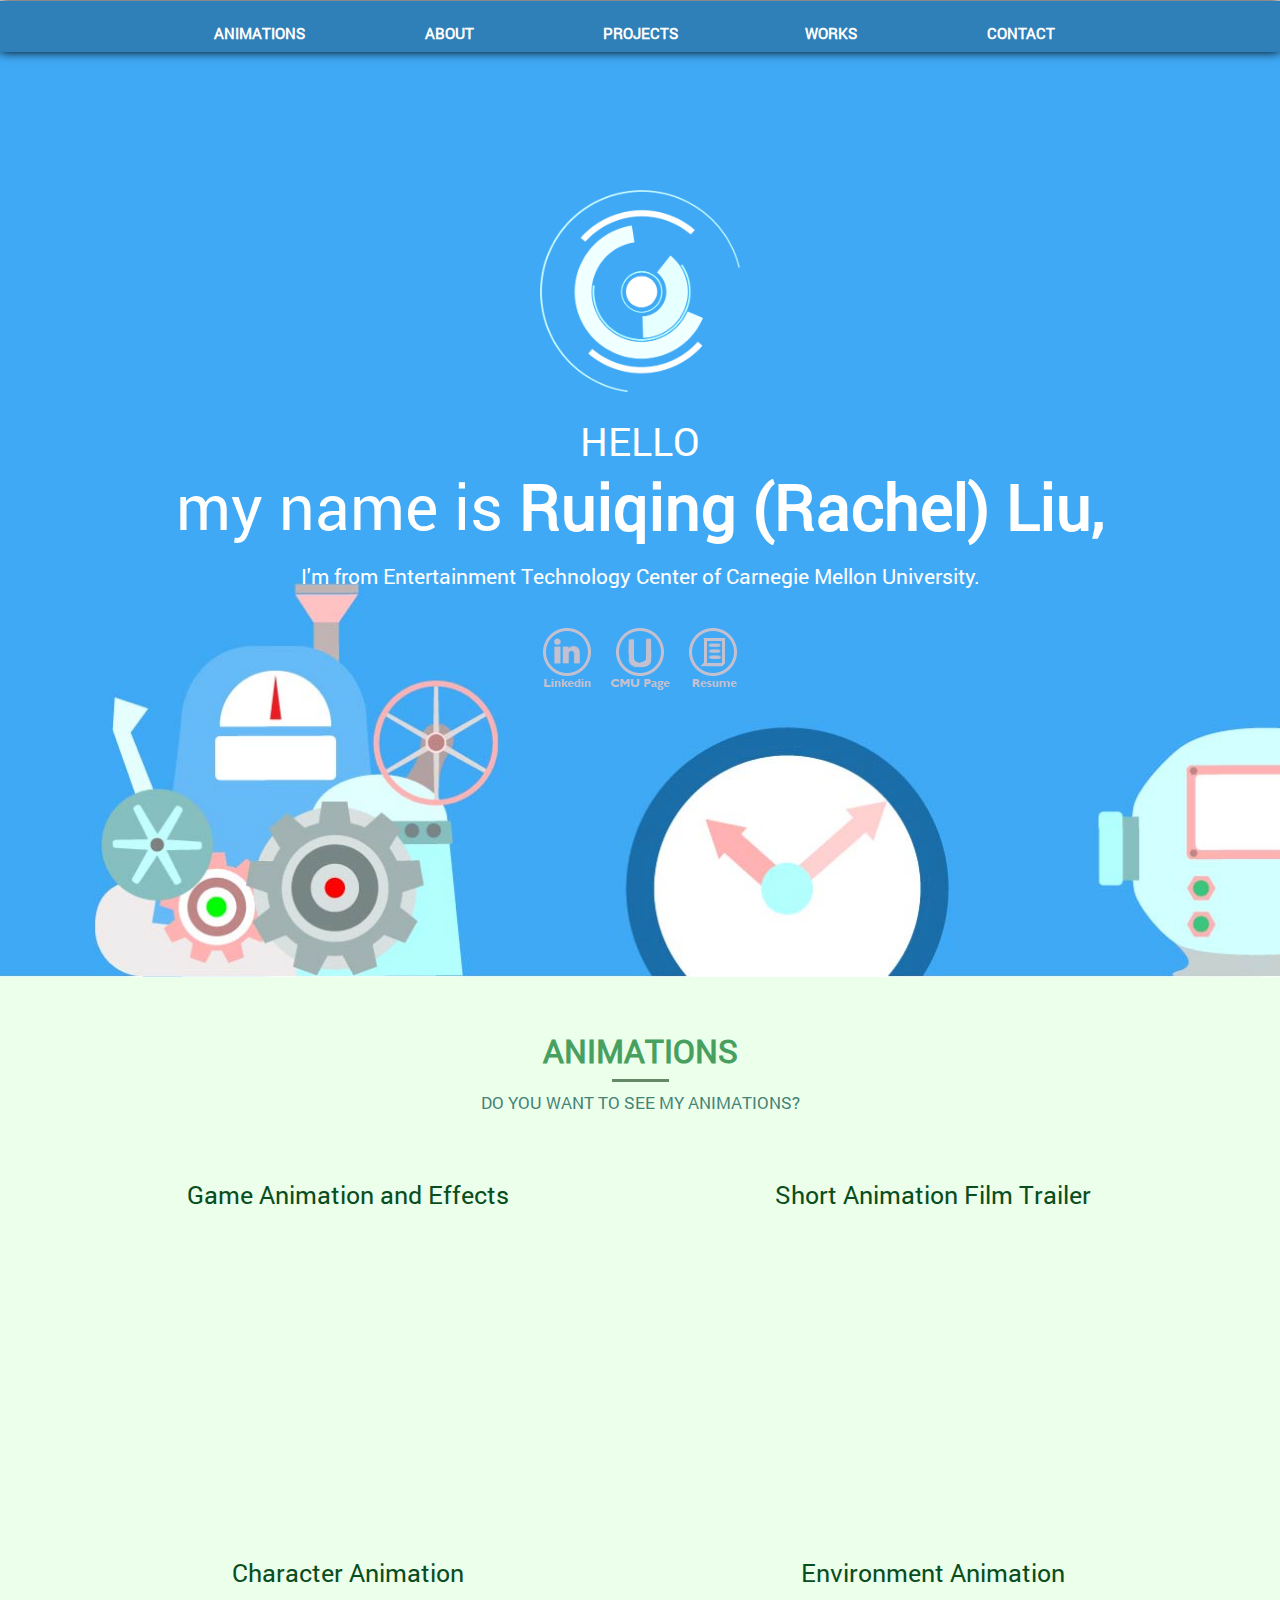
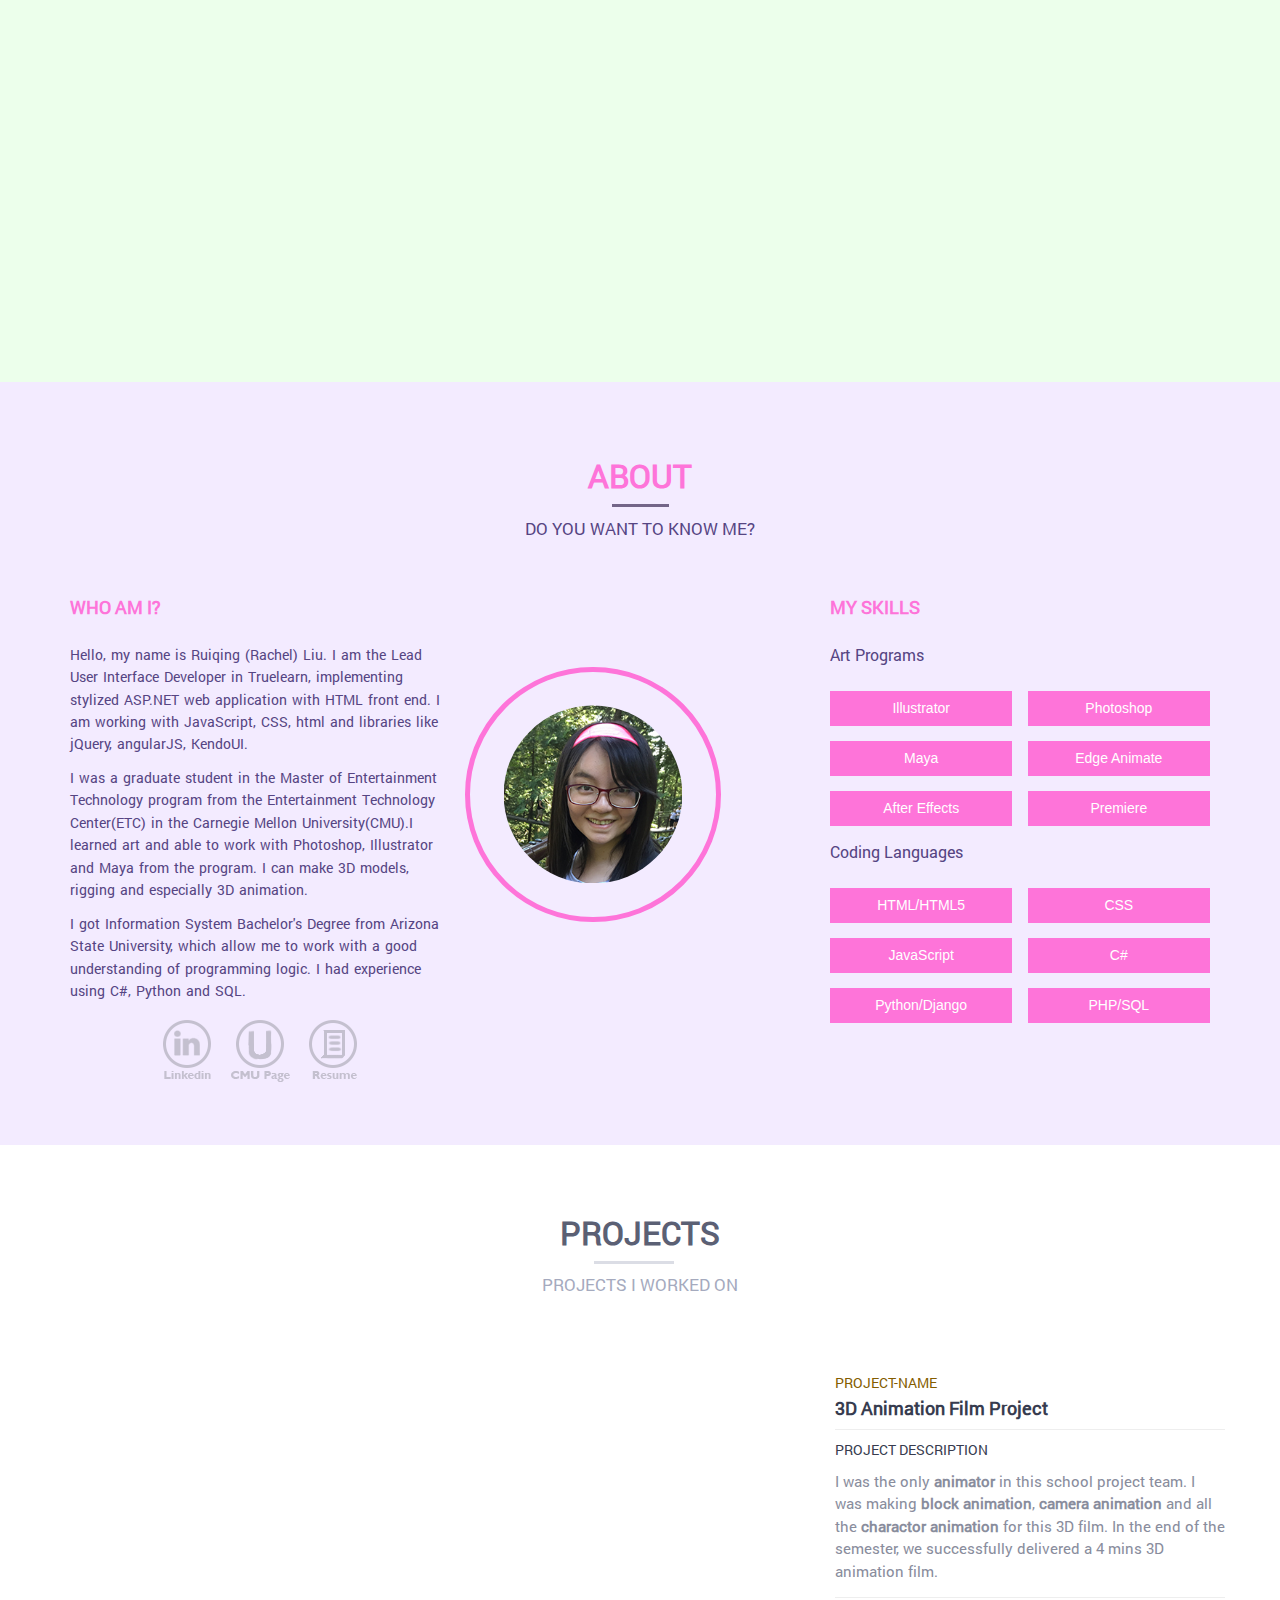
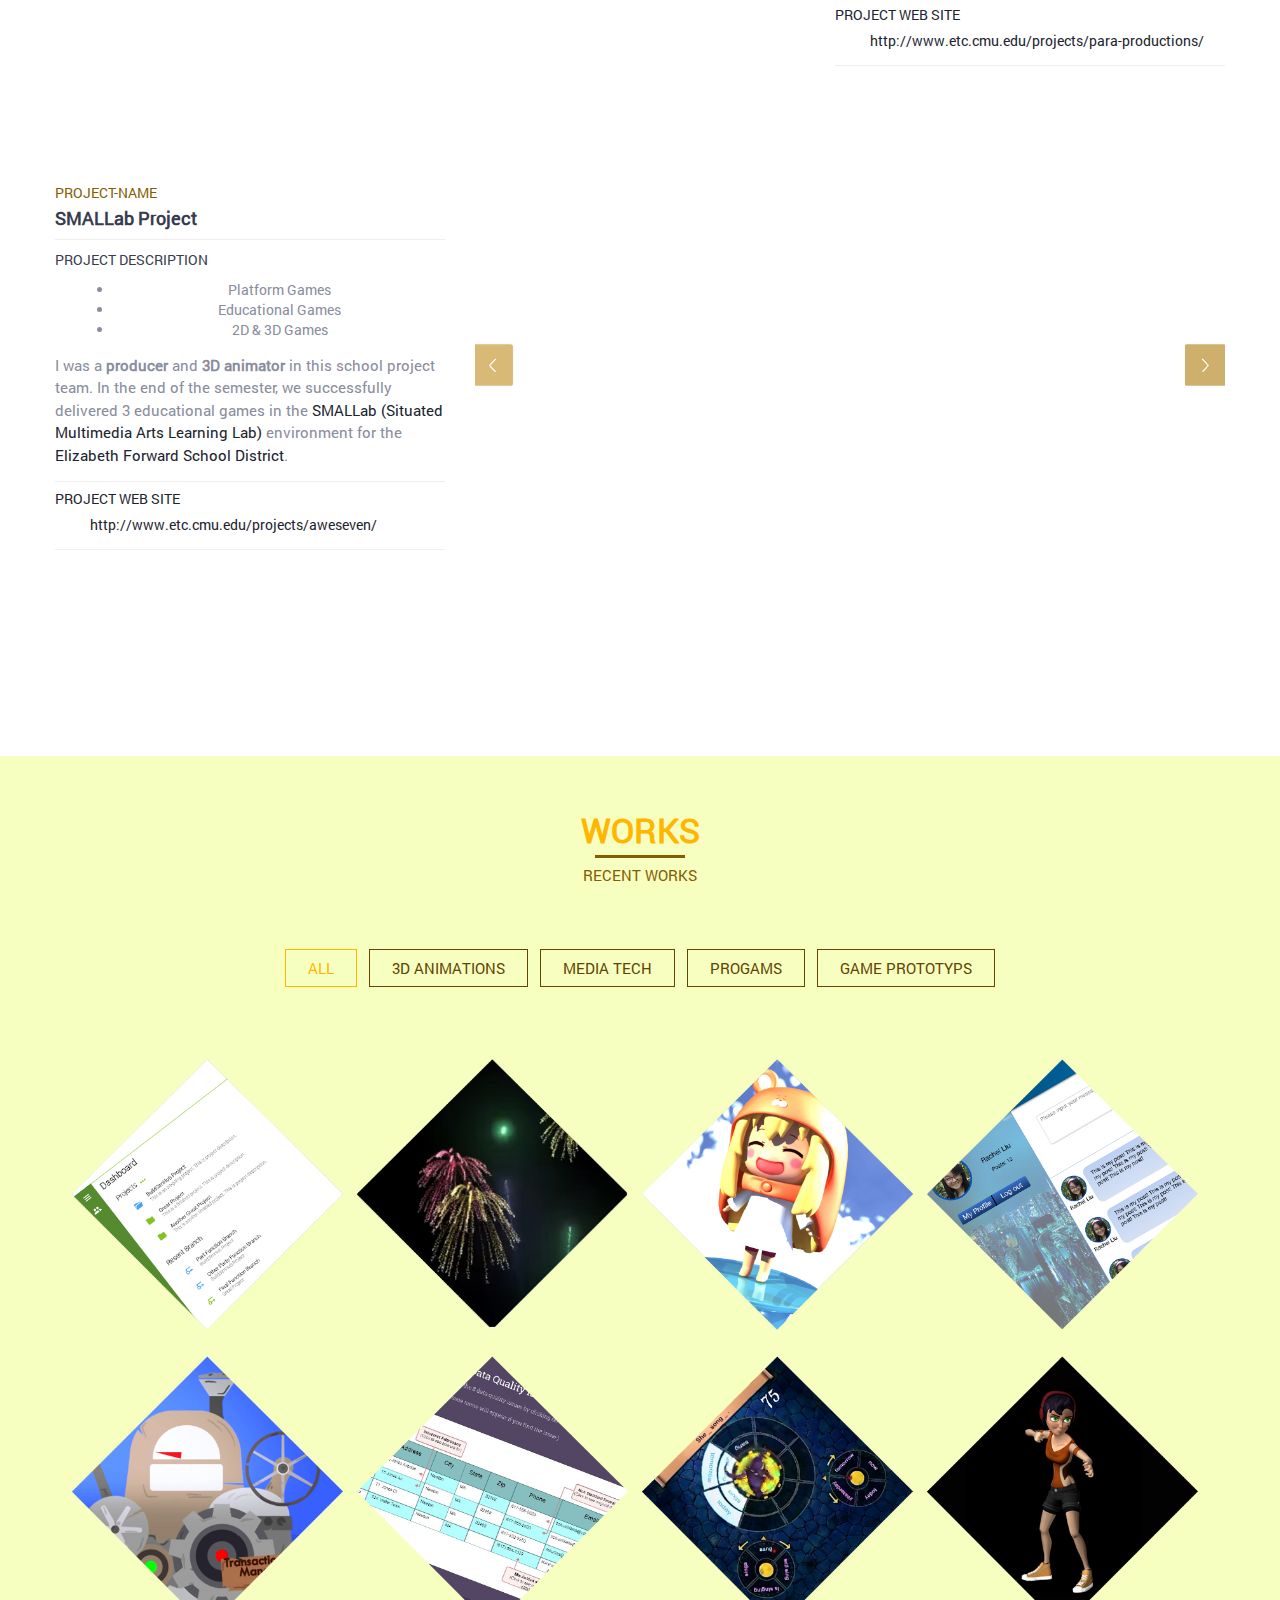
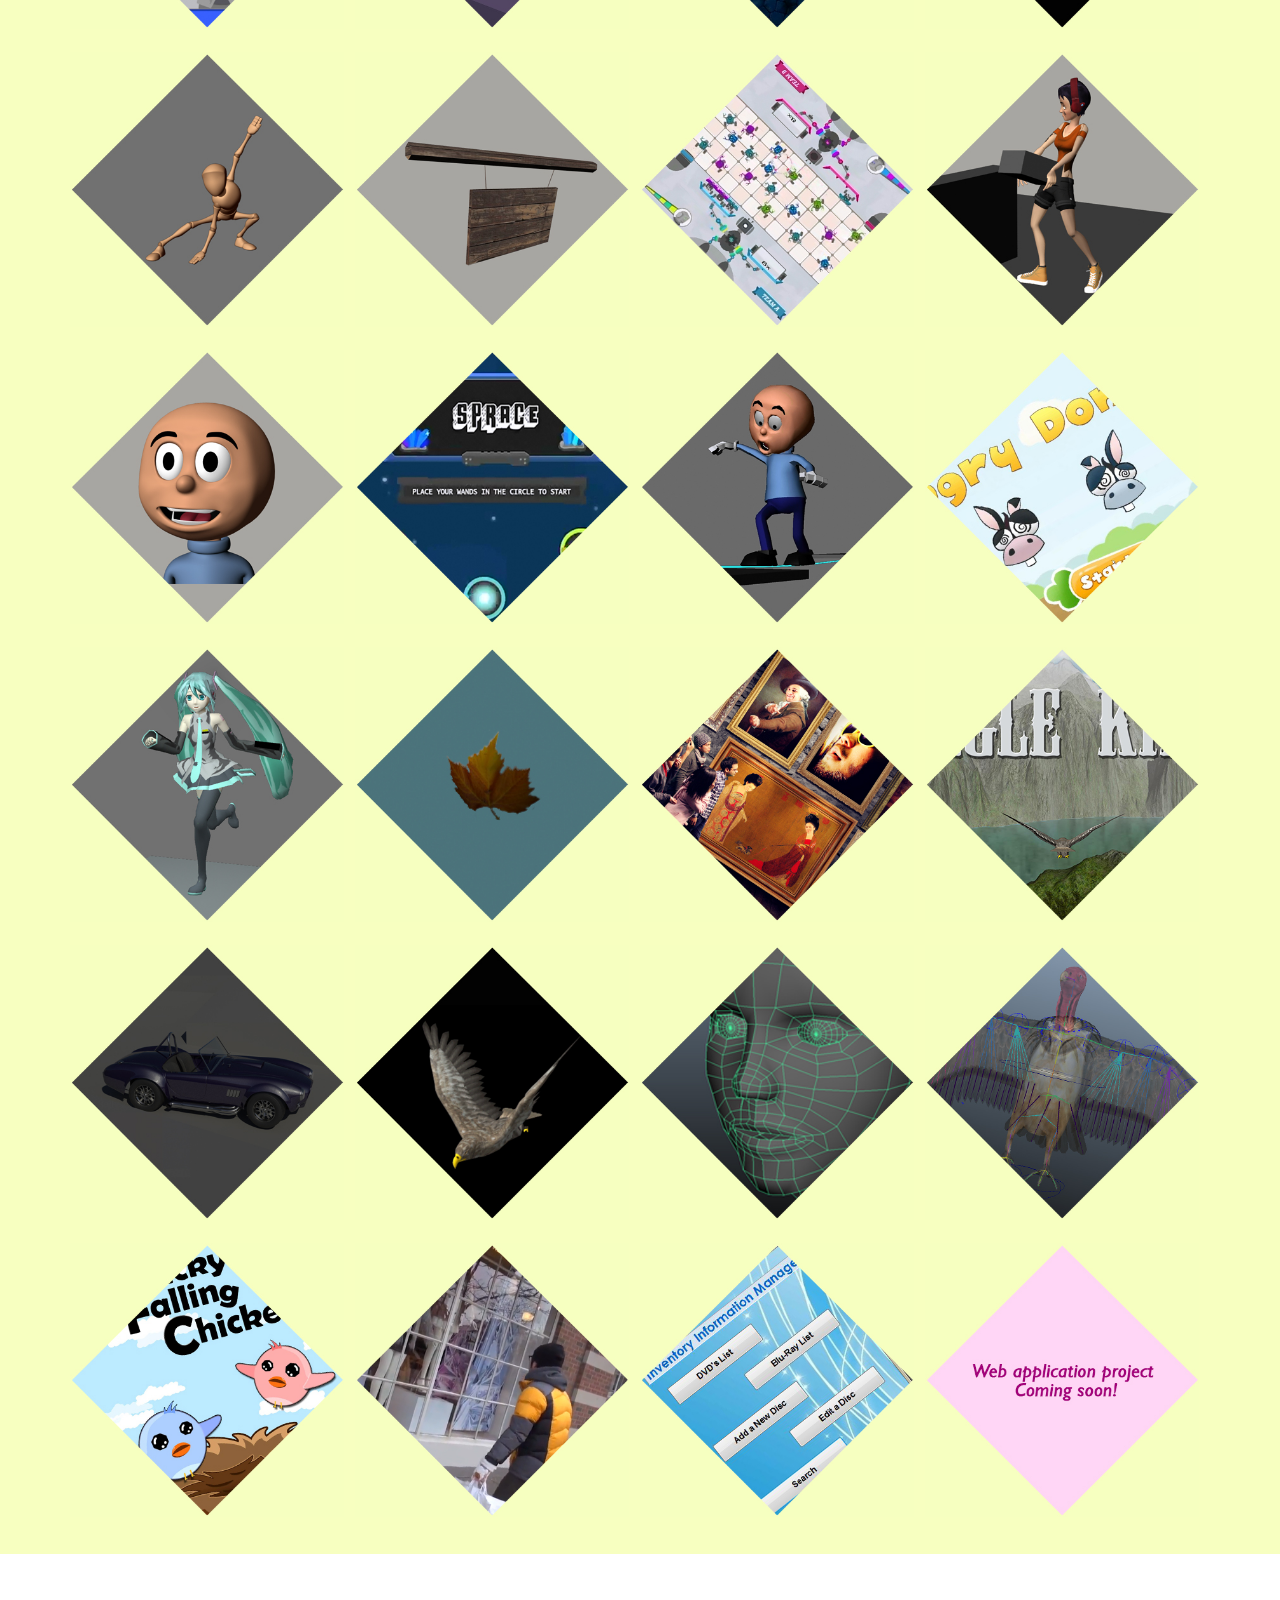
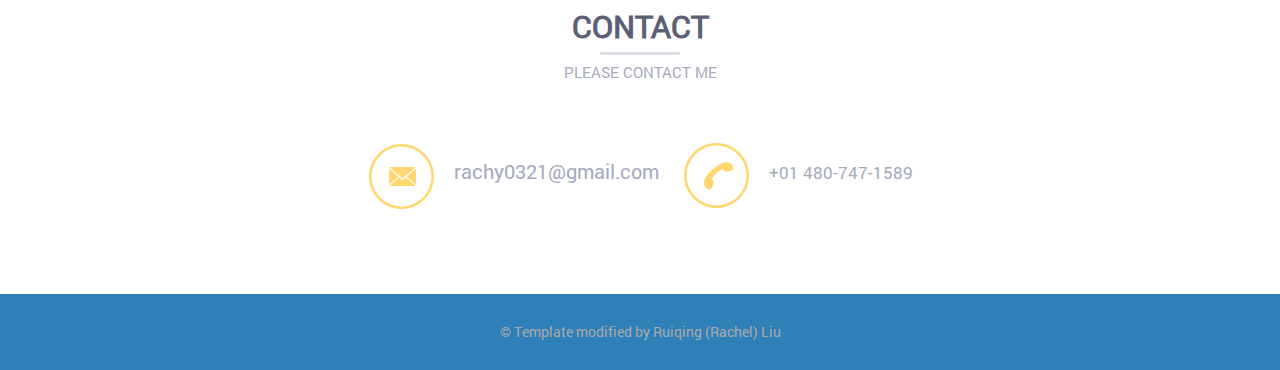
==== CMUportfolio.html @ c46efbd1 "AngulerJS App in process" ====
<!DOCTYPE html>
<!--
Author: W3layouts
Author URL: http://w3layouts.com
License: Creative Commons Attribution 3.0 Unported
License URL: http://creativecommons.org/licenses/by/3.0/
-->

<html>
<head>
<title>Rachel Liu Website</title>
<link rel="shortcut icon" href="images/tagicon.png" type="favicon/ico" />
<link href="./css/bootstrap.css" rel="stylesheet" type="text/css" />
<!-- Custom Theme files -->
<link href="./css/CMUportfolioStyle.css" rel="stylesheet" type="text/css" media="all" />
<!-- Custom Theme files -->
<!--<script src="./js/jquery.min.js"></script>-->
<script src="https://ajax.googleapis.com/ajax/libs/jquery/1.12.0/jquery.min.js"></script>
<meta name="viewport" content="width=device-width, initial-scale=1">
<script type="application/x-javascript"> 
addEventListener("load", function() { setTimeout(hideURLbar, 0); }, false); 
function hideURLbar(){ window.scrollTo(0,1); } 
</script>

<script type="text/javascript" src="./js/move-top.js"></script>
<script type="text/javascript" src="./js/easing.js"></script>
<script type="text/javascript">
			jQuery(document).ready(function($) {
				$(".scroll").click(function(event){		
					event.preventDefault();
					$('html,body').animate({scrollTop:$(this.hash).offset().top},1200);
				});
			});
		</script>
<!--The following script tag downloads a font from the Adobe Edge Web Fonts server for use within the web page. We recommend that you do not modify it.-->
<script>var __adobewebfontsappname__="dreamweaver"</script>
<script src="http://use.edgefonts.net/bubblegum-sans:n4:default.js" type="text/javascript"></script>

</head>
<body style="padding-top: 50px">
 <!-- header-section-starts -->
    <div class="header">
		<div class="header-banner">
			<div class="container">

		 <script src="js/bootstrap.js" type="text/javascript"></script>
		 <script>
		 $("span.menu").click(function(){
		 $(".top-menu ul").slideToggle("slow" , function(){
		 });
		 });
		 </script>
				<nav class="navbar navbar-default navbar-fixed-top">
				  <div class="container-fluid">
				    <!-- Brand and toggle get grouped for better mobile display -->
				    <div class="navbar-header">
				     
                    <button type="button" class="navbar-toggle collapsed" data-toggle="collapse" data-target="#navbar" aria-expanded="false" aria-controls="navbar">
                        <span class="sr-only">Toggle navigation</span>
                        <span class="icon-bar"></span>
                        <span class="icon-bar"></span>
                        <span class="icon-bar"></span>
                    </button>
				      <!-- <a class="navbar-brand" href="#">Brand</a>--></div>
                     
				    <!-- Collect the nav links, forms, and other content for toggling -->
				    <div class="collapse navbar-collapse" id="navbar">
                    <div class="top-menu">
	   <!--   <span class="menu"> </span>-->
		      <ul class="">
              	<li><a href="#ANIMATIONS" class="scroll">ANIMATIONS</a></li>
				<li><a href="#ABOUT" class="scroll">ABOUT</a></li>
				<li><a href="#WORK" class="scroll">PROJECTS</a></li>
				<li><a href="#BLOG" class="scroll">WORKS</a></li>
				<li><a href="#CONTACT" class="scroll">CONTACT</a></li>
							<div class="clearfix"></div>
					  </ul>
				    </div>
				      
			        </div>
				    <!-- /.navbar-collapse -->
			      </div>
				  <!-- /.container-fluid -->
			  </nav>
              
              
              
              
<div class="header-banner-info text-center">
		  <a href="#"><img src="images/icon.png" alt="" width="200" /></a>
		  <h3>HELLO</h3>
				  <h1>my name is <span>Ruiqing (Rachel) Liu,</span></h1>
					<p>I'm from Entertainment Technology Center of Carnegie Mellon University. </p>
					<!--<span class="line"></span>-->					 
					<ul class="social-icons">
						<li><a href="https://www.linkedin.com/pub/ruiqing-liu/42/5b1/601" target="_blank"><i class="twitter"></i></a></li>
						<li><a href="http://www.etc.cmu.edu/blog/author/ruiqingl/" target="_blank"><i class="dribble"></i></a></li>
						<li><a href="attachment/Resume.pdf" target="_blank"><i class="behance"></i></a></li>
					</ul>
					
				</div>
			</div>
		</div>
	</div>
    <!-- header-section-ends -->
    <!-- content-section-starts -->
    <div class="content-section">
    	<!-- animations-section-starts -->
    	<div class="animations-section" id="ANIMATIONS">
			<div class="container animationsContainer">
            	<div class="animations-section-head text-center">
					<h3>Animations</h3>
					<label></label>
					<p>Do you want to see my animations?</p>
				</div>
                <div class="row">
                	<div class="col-md-6 text-center">
                    	<h4 class="demoReelTitle">Game Animation and Effects</h4>
                   	  <iframe width="560px" height="315px" src="https://www.youtube.com/embed/V3smWBzv25M" frameborder="0" allowfullscreen></iframe>                    
                      </div>
                      <div class="col-md-6 text-center">
                      <h4 class="demoReelTitle">Short Animation Film Trailer</h4>
                   	  <iframe width="560" height="315" src="https://www.youtube.com/embed/3KuIKBZJrHY" frameborder="0" allowfullscreen></iframe>    
                      </div>
                </div>
                <div class="row">
                	<div class="col-md-6 text-center">
                    <h4 class="demoReelTitle">Character Animation</h4>
                   	  <iframe width="560px" height="315px" src="https://www.youtube.com/embed/Wp7I2rYqJFs" frameborder="0" allowfullscreen></iframe>                    
                    </div>
                    <div class="col-md-6 text-center">
                    <h4 class="demoReelTitle">Environment Animation</h4>
                   	  <iframe width="560px" height="315px" src="https://www.youtube.com/embed/BShanWfD6mQ" frameborder="0" allowfullscreen></iframe>                    
                    </div>
                </div>
            </div>
        </div>
        <!-- animations-section-ends -->
	    <!-- about-section-starts -->
		<div class="about-section" id="ABOUT">
			<div class="container aboutContainer">
				<div class="about-section-head text-center">
					<h3>ABOUT</h3>
					<label></label>
					<p>Do you want to know me?</p>
				</div>
				<div class="about-section-grids">
					<div class="col-md-4 about-section-grid-1">
						<h4>Who am I?</h4>
						<p>Hello, my name is Ruiqing (Rachel) Liu. I am the Lead User Interface Developer in Truelearn, implementing stylized ASP.NET web application with HTML front end. I am working with JavaScript, CSS, html and libraries like jQuery, angularJS, KendoUI.</p>
						<p>I was a graduate student in the Master of Entertainment Technology program from the Entertainment Technology Center(ETC) in the Carnegie Mellon University(CMU).I learned art and able to work with Photoshop, Illustrator and Maya from the program. I can make 3D models, rigging and especially 3D animation.</p>
						<p>I got Information System Bachelor's Degree from Arizona State University, which allow me to work with a good understanding of programming logic. I had experience using C#, Python and SQL. </p>
			
						<ul class="social-icons">
					      <li><a href="https://www.linkedin.com/pub/ruiqing-liu/42/5b1/601" target="_blank"><i class="twitter"></i></a></li>
						    <li><a href="http://www.etc.cmu.edu/blog/author/ruiqingl/" target="_blank"><i class="dribble"></i></a></li>
						    <li><a href="attachment/Resume.pdf" target="_blank"><i class="behance"></i></a></li>
					    </ul>
					</div>
					<div class="col-md-4 about-section-grid-2 text-center">
						<img src="./images/man.jpg" class="img-responsive" alt="" /> 
					</div>
					<div class="col-md-4 about-section-grid-3">
						<h4>MY SKILLS</h4>
						<p>Art Programs</p>

						<div class="progress-grid">
				  	       <div class="meter red">
							   
                               <table width="100%" height="100%" border="0">
                                 <tbody>
                                    <tr>
                                      <td class="skill">Illustrator</td>
                                      <td>&nbsp;</td>
                                      <td class="skill">Photoshop</td>
                                    </tr>
                                      </tbody>
                                </table>
							  	
							</div>
							<div class="meter animate">
							   
                               <table width="100%" height="100%" border="0">
                                 <tbody>
                                    <tr>
                                      <td class="skill">Maya</td>
                                      <td>&nbsp;</td>
                                      <td class="skill">Edge Animate</td>
                                    </tr>
                                      </tbody>
                                </table>
							</div>
							<div class="meter">
								
                                <table width="100%" height="100%" border="0">
                                 <tbody>
                                    <tr>
                                      <td class="skill">After Effects</td>
                                      <td>&nbsp;</td>
                                      <td class="skill">Premiere</td>
                                    </tr>
                                      </tbody>
                                </table>
							</div>
						</div>
						<p>Coding Languages</p>
						<div class="progress-grid">
				  	       <div class="meter red">
                           <table width="100%" height="100%" border="0">
                                 <tbody>
                                    <tr>
                                      <td class="skill">HTML/HTML5</td>
                                      <td>&nbsp;</td>
                                      <td class="skill">CSS</td>
                                    </tr>
                                      </tbody>
                                </table>
							   
							</div>
							<div class="meter animate">
                            <table width="100%" height="100%" border="0">
                                 <tbody>
                                    <tr>
                                      <td class="skill">JavaScript</td>
                                      <td>&nbsp;</td>
                                      <td class="skill">C#</td>
                                    </tr>
                                      </tbody>
                                </table>
							 
							</div>
							<div class="meter">
                            <table width="100%" height="100%" border="0">
                                 <tbody>
                                    <tr>
                                      <td class="skill">Python/Django</td>
                                      <td>&nbsp;</td>
                                      <td class="skill">PHP/SQL</td>
                                    </tr>
                                      </tbody>
                                </table>
								
							</div>
						</div>
					  </div>
					<div class="clearfix"></div>
				</div>
			</div>
		</div>
		<!-- about-section-ends -->
		<!-- portfolio-section-starts -->
		<div class="portfolio-section" id="WORK">
			<div class="portfolio-section-top-row">
				<div class="container">
					<div class="portfolio-section-head text-center">
						<h3>PROJECTS</h3>
						<label></label>
						<p>projects I worked on</p>
					</div>
                    <div class="row">
                    
                        <div class="col-md-8 portfolio-section-top-row-right-grid text-center">
						<iframe width="560" height="315" style="margin-top:30px;" src="https://www.youtube.com/embed/3KuIKBZJrHY" frameborder="0" allowfullscreen></iframe>
						</div>
	                 	<div class="col-md-4 portfolio-section-top-row-left-grid">
                            <div class="project-name">
                            <br>
                                <span>project-name</span>
                                <h3>3D Animation Film Project</h3>
                            </div>
                            <div class="project-description">
                                 <span>project description</span>
                                 
                                 <p>I was the only <strong>animator</strong> in this school project team. I was making <strong>block animation</strong>, <strong>camera animation</strong> and all the <strong>charactor animation</strong> for this 3D film. In the end of the semester, we successfully delivered a 4 mins 3D animation film.</p>
                            </div>
                            <div class="address">
                              <p><span>project web site</span> <a href="http://www.etc.cmu.edu/projects/para-productions/" target="_blank">http://www.etc.cmu.edu/projects/para-productions/</a></p>
                              
                            </div>
                            
                        </div>
					</div>
<br /><br /><br /><br />
                    <div class="row">
                    	<div class="col-md-4 portfolio-section-top-row-left-grid">
                            <div class="project-name">
                                <span>project-name</span>
                                <h3>SMALLab Project</h3>
                            </div>
                            <div class="project-description">
                                 <span>project description</span>
                                 <ul>
                                    <li>Platform Games</li>
                                    <li>Educational Games</li>
                                    <li>2D & 3D Games</li>
                                 </ul>
                                 <p>I was a <strong>producer</strong> and <strong>3D animator</strong> in this school project team. In the end of the semester, we successfully delivered 3 educational games in the <a href="http://smallablearning.com/">SMALLab (Situated Multimedia Arts Learning Lab)</a> environment for the <a href="http://www.efsd.net/pages/Elizabeth_Forward">Elizabeth Forward School District</a>.</p>
                            </div>
                            <div class="address">
                                <span>project web site</span>
                                <a href="http://www.etc.cmu.edu/projects/aweseven/" target="_blank">http://www.etc.cmu.edu/projects/aweseven/</a>
                            </div>
                            
                        </div>
                        <div class="col-md-8 portfolio-section-top-row-right-grid">
            <div class="wmuSlider example1 section" id="section-1">
                   <article style="position: absolute; width: 100%; opacity: 0;"> 
                   <iframe style="width: 100%;" width="730" height="456" src="https://www.youtube.com/embed/C7SXuSqWtKA" frameborder="0" allowfullscreen></iframe>
                        <!--<img src="./images/img1.jpg" class="img-responsive" alt="">-->
                    </article>
                    <article style="position: absolute; width: 100%; opacity: 0;">
					<p>&nbsp;</p>
					<p><img style="width: 100%;" src="./images/Final_Presentation_animation.gif" class="img-responsive"></p>
                    </article>
                    <article style="position: absolute; width: 100%; opacity: 0;"> 
                    <iframe style="width: 100%;" width="730" height="456" src="https://www.youtube.com/embed/UGCkqT598c8" frameborder="0" allowfullscreen></iframe>
                        <!--<img src="./images/img3.jpg" class="img-responsive" alt="">-->
                    </article>
                    <ul class="wmuSliderPagination">
                        <li><a href="#" class="">0</a></li>
                        <li><a href="#" class="">1</a></li>
                        <li><a href="#" class="">2</a></li>
                    </ul>
    
              </div>
                  
                  <!-- script -->
                  <script src="./js/jquery.wmuSlider.js"></script> 
                    <script>
                        $('.example1').wmuSlider();         
                    </script>
                    <!-- script -->	
    
                     </div>
                    </div>
                <div class="clearfix"></div>
			  </div>
			</div>

	</div>
        <!-- portfolio-section-ends -->
        <!-- blog-section-starts -->
        <div class="blog-section" id="BLOG">
                <div class="blog-section-head text-center">
                    <h3>Works</h3>
                    <label></label>
                    <p>Recent works</p>
                </div>
            <div class="portfolio-section-bottom-row" id="portfolio">
                <div class="container">
             <ul id="filters" class="clearfix">
                            <li><span class="filter active" data-filter="app card icon web logo1">All</span></li>
                            <li><span class="filter" data-filter="app">3D Animations</span></li>
                            <li><span class="filter" data-filter="card">Media Tech</span></li>
                            <li><span class="filter" data-filter="icon">Progams</span></li>
                            <li><span class="filter" data-filter="logo1">Game Prototyps</span></li>
                            </ul>
                        <div id="portfoliolist">
						<div class="portfolio card mix_all  wow bounceIn" data-wow-delay="0.4s" data-cat="card" style="display: inline-block; opacity: 1;">
                            <div class="portfolio-wrapper">		
                                <a href="#small-dialog26" class="b-link-stripe b-animate-go  thickbox play-icon popup-with-zoom-anim">
                                 <img src="./images/pic-27.jpg" class="img-responsive" alt="" />
								 <div class="b-wrapper">
								 <h2 class="b-animate b-from-left b-delay03 textboader">Web UI/UX Design <img src="./images/icon-eye.png" alt=""/></h2>
                                </div></a>
                            </div>
                        </div>	
						<div class="portfolio card mix_all  wow bounceIn" data-wow-delay="0.4s" data-cat="card" style="display: inline-block; opacity: 1;">
                            <div class="portfolio-wrapper">		
                                <a href="#small-dialog27" class="b-link-stripe b-animate-go  thickbox play-icon popup-with-zoom-anim">
                                 <img src="./images/pic-28.jpg" class="img-responsive" alt="" />
								 <div class="b-wrapper">
								 <h2 class="b-animate b-from-left b-delay03 textboader">Character Animation and Effects <img src="./images/icon-eye.png" alt=""/></h2>
                                </div></a>
                            </div>
                        </div>	
						
						<div class="portfolio card mix_all  wow bounceIn" data-wow-delay="0.4s" data-cat="card" style="display: inline-block; opacity: 1;">
                            <div class="portfolio-wrapper">		
                                <a href="#small-dialog25" class="b-link-stripe b-animate-go  thickbox play-icon popup-with-zoom-anim">
                                 <img src="./images/pic-26.jpg" class="img-responsive" alt="" />
								 <div class="b-wrapper">
								 <h2 class="b-animate b-from-left b-delay03 textboader">3D Modeling, Material, Rendering <img src="./images/icon-eye.png" alt=""/></h2>
                                </div></a>
                            </div>
                        </div>	
                        <div class="portfolio card mix_all  wow bounceIn" data-wow-delay="0.4s" data-cat="card" style="display: inline-block; opacity: 1;">
                            <div class="portfolio-wrapper">		
                                <a href="#small-dialog24" class="b-link-stripe b-animate-go  thickbox play-icon popup-with-zoom-anim">
                                 <img src="./images/pic-25.jpg" class="img-responsive" alt="" /><div class="b-wrapper"><h2 class="b-animate b-from-left b-delay03 textboader">Web Design for Grumblr<img src="./images/icon-eye.png" alt=""/></h2>
                                </div></a>
                            </div>
                        </div>
                        <div class="portfolio card mix_all  wow bounceIn" data-wow-delay="0.4s" data-cat="card" style="display: inline-block; opacity: 1;">
                            <div class="portfolio-wrapper">		
                                <a href="#small-dialog17" class="b-link-stripe b-animate-go  thickbox play-icon popup-with-zoom-anim">
                                 <img src="./images/pic-18.jpg" class="img-responsive" alt="" /><div class="b-wrapper"><h2 class="b-animate b-from-left b-delay03 textboader">2D Animation Project<img src="./images/icon-eye.png" alt=""/></h2>
                                </div></a>
                            </div>
                        </div>	
                        <div class="portfolio icon mix_all  wow bounceIn" data-wow-delay="0.4s" data-cat="icon" style="display: inline-block; opacity: 1;">
                            <div class="portfolio-wrapper">		
                                <a href="#small-dialog23" class="b-link-stripe b-animate-go  thickbox play-icon popup-with-zoom-anim">
                                 <img src="./images/pic-24.jpg" class="img-responsive" alt="" /><div class="b-wrapper"><h2 class="b-animate b-from-left    b-delay03 textboader">Web Interaction Application<img src="./images/icon-eye.png" alt=""/></h2>
                                </div></a>
                            </div>
                        </div>
                        <div class="portfolio logo1 mix_all  wow bounceIn" data-wow-delay="0.4s" data-cat="logo1" style="display: inline-block; opacity: 1;">
                            <div class="portfolio-wrapper">		
                                <a href="#small-dialog20" class="b-link-stripe b-animate-go  thickbox play-icon popup-with-zoom-anim">
                                 <img src="./images/pic-21.jpg" class="img-responsive" alt="" /><div class="b-wrapper"><h2 class="b-animate b-from-left    b-delay03 textboader">Seven Shells Game Demo <img src="./images/icon-eye.png" alt=""/></h2>
                                </div></a>
                            </div>
                        </div>
                        <!--<div class="portfolio card mix_all  wow bounceIn" data-wow-delay="0.4s" data-cat="logo1" style="display: inline-block; opacity: 1;">
                            <div class="portfolio-wrapper">		
                                <a href="#small-dialog20" class="b-link-stripe b-animate-go  thickbox play-icon popup-with-zoom-anim">
                                 <img src="./images/pic-21.jpg" class="img-responsive" alt="" /><div class="b-wrapper"><h2 class="b-animate b-from-left    b-delay03 ">Seven Shells Game Demo <img src="./images/icon-eye.png" alt=""/></h2>
                                </div></a>
                            </div>
                        </div>	-->	
                        <div class="portfolio app mix_all  wow bounceIn" data-wow-delay="0.4s" data-cat="app" style="display: inline-block; opacity: 1;">
                            <div class="portfolio-wrapper">		
                                <a href="#small-dialog1" class="b-link-stripe b-animate-go  thickbox play-icon popup-with-zoom-anim">
                                 <img src="./images/pic-2.jpg" class="img-responsive" alt="" /><div class="b-wrapper"><h2 class="b-animate b-from-left    b-delay03 textboader">Charactor Animations<img src="./images/icon-eye.png" alt=""/></h2>
                                </div></a>
                            </div>
                        </div>		
                        <div class="portfolio app mix_all  wow bounceIn" data-wow-delay="0.4s" data-cat="app" style="display: inline-block; opacity: 1;">
                            <div class="portfolio-wrapper">		
                                <a href="#small-dialog2" class="b-link-stripe b-animate-go  thickbox play-icon popup-with-zoom-anim">
                                 <img src="./images/pic-3.jpg" class="img-responsive" alt="" /><div class="b-wrapper"><h2 class="b-animate b-from-left    b-delay03 textboader">Kongfu Show Aniamtion<img src="./images/icon-eye.png" alt=""/></h2>
                                </div></a>
                            </div>
    
                        </div>				
                        <div class="portfolio app mix_all  wow bounceIn" data-wow-delay="0.4s" data-cat="app" style="display: inline-block; opacity: 1;">
                            <div class="portfolio-wrapper">		
                                <a href="#small-dialog8" class="b-link-stripe b-animate-go  thickbox play-icon popup-with-zoom-anim">
                                 <img src="./images/pic-9.jpg" class="img-responsive" alt="" /><div class="b-wrapper"><h2 class="b-animate b-from-left    b-delay03 textboader">Sign Wave Animation<img src="./images/icon-eye.png" alt=""/></h2>
                                </div></a>
                            </div>
                        </div>	
                        <div class="portfolio logo1 mix_all  wow bounceIn" data-wow-delay="0.4s" data-cat="logo1" style="display: inline-block; opacity: 1;">
                            <div class="portfolio-wrapper">		
                                <a href="#small-dialog19" class="b-link-stripe b-animate-go  thickbox play-icon popup-with-zoom-anim">
                                 <img src="./images/pic-20.jpg" class="img-responsive" alt="" /><div class="b-wrapper"><h2 class="b-animate b-from-left    b-delay03 textboader">ScaleBot Game Demo <img src="./images/icon-eye.png" alt=""/></h2>
                                </div></a>
                            </div>
                        </div>
                        <!--<div class="portfolio card mix_all  wow bounceIn" data-wow-delay="0.4s" data-cat="logo1" style="display: inline-block; opacity: 1;">
                            <div class="portfolio-wrapper">		
                                <a href="#small-dialog19" class="b-link-stripe b-animate-go  thickbox play-icon popup-with-zoom-anim">
                                 <img src="./images/pic-20.jpg" class="img-responsive" alt="" /><div class="b-wrapper"><h2 class="b-animate b-from-left    b-delay03 ">ScaleBot Game Demo <img src="./images/icon-eye.png" alt=""/></h2>
                                </div></a>
                            </div>
                        </div>-->
                        <div class="portfolio app mix_all  wow bounceIn" data-wow-delay="0.4s" data-cat="app" style="display: inline-block; opacity: 1;">
                            <div class="portfolio-wrapper">		
                                <a href="#small-dialog3" class="b-link-stripe b-animate-go  thickbox play-icon popup-with-zoom-anim">
                                 <img src="./images/pic-4.jpg" class="img-responsive" alt="" /><div class="b-wrapper"><h2 class="b-animate b-from-left    b-delay03 textboader">Weight Prectise Animation<img src="./images/icon-eye.png" alt=""/></h2>
                                </div></a>
                            </div>
    
                        </div>
                        <div class="portfolio app mix_all  wow bounceIn" data-wow-delay="0.4s" data-cat="app" style="display: inline-block; opacity: 1;">
                            <div class="portfolio-wrapper">		
                                <a href="#small-dialog4" class="b-link-stripe b-animate-go  thickbox play-icon popup-with-zoom-anim">
                                 <img src="./images/pic-5.jpg" class="img-responsive" alt="" /><div class="b-wrapper"><h2 class="b-animate b-from-left    b-delay03 textboader">Facial Animation (Talk)<img src="./images/icon-eye.png" alt=""/></h2>
                                </div></a>
                            </div>					
                        </div>
                        <div class="portfolio logo1 mix_all  wow bounceIn" data-wow-delay="0.4s" data-cat="logo1" style="display: inline-block; opacity: 1;">
                            <div class="portfolio-wrapper">		
                                <a href="#small-dialog18" class="b-link-stripe b-animate-go  thickbox play-icon popup-with-zoom-anim">
                                 <img src="./images/pic-19.jpg" class="img-responsive" alt="" /><div class="b-wrapper"><h2 class="b-animate b-from-left    b-delay03 textboader">Sprace Game Demo <img src="./images/icon-eye.png" alt=""/></h2>
                                </div></a>
                            </div>
                        </div>
                        <!--<div class="portfolio card mix_all  wow bounceIn" data-wow-delay="0.4s" data-cat="logo1" style="display: inline-block; opacity: 1;">
                            <div class="portfolio-wrapper">		
                                <a href="#small-dialog18" class="b-link-stripe b-animate-go  thickbox play-icon popup-with-zoom-anim">
                                 <img src="./images/pic-19.jpg" class="img-responsive" alt="" /><div class="b-wrapper"><h2 class="b-animate b-from-left    b-delay03 ">Sprace Game Demo <img src="./images/icon-eye.png" alt=""/></h2>
                                </div></a>
                            </div>
                        </div>	-->
                        <div class="portfolio app mix_all  wow bounceIn" data-wow-delay="0.4s" data-cat="app" style="display: inline-block; opacity: 1;">
                            <div class="portfolio-wrapper">		
                                <a href="#small-dialog" class="b-link-stripe b-animate-go  thickbox play-icon popup-with-zoom-anim">
                                 <img src="./images/pic-1.jpg" class="img-responsive" alt="" /><div class="b-wrapper"><h2 class="b-animate b-from-left    b-delay03 textboader">Cross Rope Animation<img src="./images/icon-eye.png" alt=""/></h2>
                                </div></a>
                            </div>
                        </div>	
                        <div class="portfolio logo1 mix_all  wow bounceIn" data-wow-delay="0.4s" data-cat="logo1" style="display: inline-block; opacity: 1;">
                            <div class="portfolio-wrapper">		
                                <a href="#small-dialog13" class="b-link-stripe b-animate-go  thickbox play-icon popup-with-zoom-anim">
                                 <img src="./images/pic-14.jpg" class="img-responsive" alt="" /><div class="b-wrapper"><h2 class="b-animate b-from-left    b-delay03 textboader">Hungry Donky Game Project<img src="./images/icon-eye.png" alt=""/></h2>
                                </div></a>
                            </div>
                        </div>	
                        
                        <div class="portfolio app mix_all  wow bounceIn" data-wow-delay="0.4s" data-cat="app" style="display: inline-block; opacity: 1;">
                            <div class="portfolio-wrapper">		
                                <a href="#small-dialog5" class="b-link-stripe b-animate-go  thickbox play-icon popup-with-zoom-anim">
                                 <img src="./images/pic-6.jpg" class="img-responsive" alt="" /><div class="b-wrapper"><h2 class="b-animate b-from-left    b-delay03 textboader">Miku Running Animation<img src="./images/icon-eye.png" alt=""/></h2>
                                </div></a>
                            </div>
                        </div>			
                        <div class="portfolio app mix_all  wow bounceIn" data-wow-delay="0.4s" data-cat="app" style="display: inline-block; opacity: 1;">
                            <div class="portfolio-wrapper">		
                                <a href="#small-dialog6" class="b-link-stripe b-animate-go  thickbox play-icon popup-with-zoom-anim">
                                 <img src="./images/pic-7.jpg" class="img-responsive" alt="" /><div class="b-wrapper"><h2 class="b-animate b-from-left    b-delay03 textboader">Leaves Falling Animation<img src="./images/icon-eye.png" alt=""/></h2>
                                </div></a>
                            </div>
                        </div>	
                        <div class="portfolio card mix_all  wow bounceIn" data-wow-delay="0.4s" data-cat="card" style="display: inline-block; opacity: 1;">
                            <div class="portfolio-wrapper">		
                                <a href="#small-dialog15" class="b-link-stripe b-animate-go  thickbox play-icon popup-with-zoom-anim">
                                 <img src="./images/pic-16.jpg" class="img-responsive" alt="" /><div class="b-wrapper"><h2 class="b-animate b-from-left    b-delay03 textboader">Fun Photoshop Works<img src="./images/icon-eye.png" alt=""/></h2>
                                </div></a>
                            </div>
                        </div>	
                        <div class="portfolio logo1 mix_all  wow bounceIn" data-wow-delay="0.4s" data-cat="logo1" style="display: inline-block; opacity: 1;">
                            <div class="portfolio-wrapper">		
                                <a href="#small-dialog14" class="b-link-stripe b-animate-go  thickbox play-icon popup-with-zoom-anim">
                                 <img src="./images/pic-15.jpg" class="img-responsive" alt="" /><div class="b-wrapper"><h2 class="b-animate b-from-left    b-delay03 textboader">Eagle King Game Project<img src="./images/icon-eye.png" alt=""/></h2>
                                </div></a>
                            </div>
                        </div>	
                        <div class="portfolio app mix_all  wow bounceIn" data-wow-delay="0.4s" data-cat="app" style="display: inline-block; opacity: 1;">
                            <div class="portfolio-wrapper">		
                                <a href="#small-dialog7" class="b-link-stripe b-animate-go  thickbox play-icon popup-with-zoom-anim">
                                 <img src="./images/pic-8.jpg" class="img-responsive" alt="" /><div class="b-wrapper"><h2 class="b-animate b-from-left    b-delay03 textboader">Car Racing Animation<img src="./images/icon-eye.png" alt=""/></h2>
                                </div></a>
                            </div>
                        </div>	
                        <div class="portfolio app mix_all  wow bounceIn" data-wow-delay="0.4s" data-cat="app" style="display: inline-block; opacity: 1;">
                            <div class="portfolio-wrapper">		
                                <a href="#small-dialog9" class="b-link-stripe b-animate-go  thickbox play-icon popup-with-zoom-anim">
                                 <img src="./images/pic-10.jpg" class="img-responsive" alt="" /><div class="b-wrapper"><h2 class="b-animate b-from-left    b-delay03 textboader">Eagle Flying Animation<img src="./images/icon-eye.png" alt=""/></h2>
                                </div></a>
                            </div>
                        </div>	
                        <div class="portfolio card mix_all  wow bounceIn" data-wow-delay="0.4s" data-cat="card" style="display: inline-block; opacity: 1;">
                            <div class="portfolio-wrapper">		
                                <a href="#small-dialog10" class="b-link-stripe b-animate-go  thickbox play-icon popup-with-zoom-anim">
                                 <img src="./images/pic-11.jpg" class="img-responsive" alt="" /><div class="b-wrapper"><h2 class="b-animate b-from-left    b-delay03 textboader">Head Modeling Practice<img src="./images/icon-eye.png" alt=""/></h2>
                                </div></a>
                            </div>
                        </div>	
                        <div class="portfolio card mix_all  wow bounceIn" data-wow-delay="0.4s" data-cat="card" style="display: inline-block; opacity: 1;">
                            <div class="portfolio-wrapper">		
                                <a href="#small-dialog11" class="b-link-stripe b-animate-go  thickbox play-icon popup-with-zoom-anim">
                                 <img src="./images/pic-12.jpg" class="img-responsive" alt="" /><div class="b-wrapper"><h2 class="b-animate b-from-left    b-delay03 textboader">Birds Rigging for Game<img src="./images/icon-eye.png" alt=""/></h2>
                                </div></a>
                            </div>
                        </div>	
                        <div class="portfolio logo1 mix_all  wow bounceIn" data-wow-delay="0.4s" data-cat="logo1" style="display: inline-block; opacity: 1;">
                            <div class="portfolio-wrapper">		
                                <a href="#small-dialog12" class="b-link-stripe b-animate-go  thickbox play-icon popup-with-zoom-anim">
                                 <img src="./images/pic-13.jpg" class="img-responsive" alt="" /><div class="b-wrapper"><h2 class="b-animate b-from-left    b-delay03 textboader">Leap Motion Game Project<img src="./images/icon-eye.png" alt=""/></h2>
                                </div></a>
                            </div>
                        </div>	
                        <div class="portfolio card mix_all  wow bounceIn" data-wow-delay="0.4s" data-cat="card" style="display: inline-block; opacity: 1;">
                            <div class="portfolio-wrapper">		
                                <a href="#small-dialog16" class="b-link-stripe b-animate-go  thickbox play-icon popup-with-zoom-anim">
                                 <img src="./images/pic-17.jpg" class="img-responsive" alt="" /><div class="b-wrapper"><h2 class="b-animate b-from-left    b-delay03 textboader">Fun Video Editing Works<img src="./images/icon-eye.png" alt=""/></h2>
                                </div></a>
                            </div>
                        </div>
                        <div class="portfolio icon mix_all  wow bounceIn" data-wow-delay="0.4s" data-cat="icon" style="display: inline-block; opacity: 1;">
                            <div class="portfolio-wrapper">		
                                <a href="#small-dialog21" class="b-link-stripe b-animate-go  thickbox play-icon popup-with-zoom-anim">
                                 <img src="./images/pic-22.jpg" class="img-responsive" alt="" /><div class="b-wrapper"><h2 class="b-animate b-from-left    b-delay03 textboader">DVD Management System <img src="./images/icon-eye.png" alt=""/></h2>
                                </div></a>
                            </div>
                        </div>
                        <div class="portfolio icon mix_all  wow bounceIn" data-wow-delay="0.4s" data-cat="icon" style="display: inline-block; opacity: 1;">
                            <div class="portfolio-wrapper">		
                                <a href="#small-dialog22" class="b-link-stripe b-animate-go  thickbox play-icon popup-with-zoom-anim">
                                 <img src="./images/pic-23.jpg" class="img-responsive" alt="" /><div class="b-wrapper"><h2 class="b-animate b-from-left    b-delay03 textboader">Web Application Project <img src="./images/icon-eye.png" alt=""/></h2>
                                </div></a>
                            </div>
                        </div>
                        
    
    <div class="clearfix"></div>					
                    </div>
              <div class="clearfix"></div>
              
              <script type="text/javascript">
            jQuery(document).ready(function($) {
                $(".scroll").click(function(event){		
                    event.preventDefault();
                    $('html,body').animate({scrollTop:$(this.hash).offset().top},1200);
                });
            });
        </script>
              <!-- Script for gallery Here -->
                    <script type="text/javascript" src="./js/jquery.mixitup.min.js"></script>
                        <script type="text/javascript">
                        $(function () {
                            
                            var filterList = {
                            
                                init: function () {
                                
                                    // MixItUp plugin
                                    // http://mixitup.io
                                    $('#portfoliolist').mixitup({
                                        targetSelector: '.portfolio',
                                        filterSelector: '.filter',
                                        effects: ['fade'],
                                        easing: 'snap',
                                        // call the hover effect
                                        onMixEnd: filterList.hoverEffect()
                                    });				
                                
                                },
                                
                                hoverEffect: function () {
                                
                                    // Simple parallax effect
                                    $('#portfoliolist .portfolio').hover(
                                        function () {
                                            $(this).find('.label').stop().animate({bottom: 0}, 200, 'easeOutQuad');
                                            $(this).find('img').stop().animate({top: -30}, 500, 'easeOutQuad');				
                                        },
                                        function () {
                                            $(this).find('.label').stop().animate({bottom: -40}, 200, 'easeInQuad');
                                            $(this).find('img').stop().animate({top: 0}, 300, 'easeOutQuad');								
                                        }		
                                    );				
                                
                                }
                    
                            };
                            
                            // Run the show!
                            filterList.init();
                            
                            
                        });	
                        </script>
                <!-- Gallery Script Ends -->
                <!-- pop-up-box -->
                          <script type="text/javascript" src="./js/modernizr.custom.min.js"></script>    
                        <link href="./css/popuo-box.css" rel="stylesheet" type="text/css" media="all" />
                        <script src="./js/jquery.magnific-popup.js" type="text/javascript"></script>
                <!-- //pop-up-box -->
                <div id="small-dialog" class="mfp-hide">
                            <div class="image-top">
                                <img src="./images/pic1.gif" class="img-responsive" alt="" />
                                <p>Charactor crossing rope animation. (Model and Rig are from online free resources.) </p>
                            </div>
                        </div>
                        <div id="small-dialog1" class="mfp-hide">
                            <div class="image-top">
                                <!--<img src="./images/pic2.gif" class="img-responsive" alt="" />-->
                                <iframe width="560" height="315" src="https://www.youtube.com/embed/IQhc_02IUyk" frameborder="0" allowfullscreen></iframe>
                                <p>This is one set of 3D game charactor aniamtion I made, including walking, running, attack and die. (Model and Rig are from online free resources.)</p>
                            </div>
                        </div>
                        <div id="small-dialog2" class="mfp-hide">
                            <div class="image-top">
                                <img src="./images/pic3.gif" class="img-responsive" alt="" />
                                <p>This is a piece of Kongfu show 3D animation. (Model and Rig are from online free resources.)</p>
                            </div>
                        </div>
                        <div id="small-dialog3" class="mfp-hide">
                            <div class="image-top">
                                <img src="./images/pic4.gif" class="img-responsive" alt="" />
                                <p>Weight animation practice. (Model and Rig are from online free resources.)</p>
                            </div>
                        </div>
                        <div id="small-dialog4" class="mfp-hide">
                            <div class="image-top">
                                <!--<img src="./images/pic5.gif" class="img-responsive" alt="" />-->
                                <iframe width="560" height="315" src="https://www.youtube.com/embed/wyIGujiujOI" frameborder="0" allowfullscreen></iframe>
                                <p>Facial animation practice, including speach and expression. (Model and Rig are from online free resources.)</p>
                            </div>
                        </div>
                        <div id="small-dialog5" class="mfp-hide">
                            <div class="image-top">
                                <img src="./images/pic6.gif" class="img-responsive" alt="" />
                                <p>Miku running animation practice. (Model and Rig are from online free resources.)</p>
                            </div>
                        </div>
                        <div id="small-dialog6" class="mfp-hide">
                            <div class="image-top">
                                <img src="./images/pic7.gif" class="img-responsive" alt="" />
                                <img src="./images/pic71.gif" class="img-responsive" alt="" />
                                <p>Environment animation practice. Leaves Falling. I made the model, rig and animation.</p>
                            </div>
                        </div>
                        <div id="small-dialog7" class="mfp-hide">
                            <div class="image-top">
                                <!--<img src="./images/pic8.jpg" class="img-responsive" alt="" />-->
                                <iframe width="560" height="315" src="https://www.youtube.com/embed/f22dyD-pVFg" frameborder="0" allowfullscreen></iframe>
                                <p>Car racing animation practice. (Video referances are from Youtube. Model and Rig are from online free resources.)</p>
                            </div>
                        </div>
                        <div id="small-dialog8" class="mfp-hide">
                            <div class="image-top">
                                <iframe width="560" height="315" src="https://www.youtube.com/embed/ceZ93uVSu4A" frameborder="0" allowfullscreen></iframe>
                                <p>Enverionment animation practice. I made the model, rig and the animation.</p>
                            </div>
                        </div>
                        <div id="small-dialog9" class="mfp-hide">
                            <div class="image-top">
                                <img src="./images/Fly.gif" class="img-responsive" alt="" />
                                <img src="./images/Fly1.gif" class="img-responsive" alt="" />
                                <img src="./images/Fly2.gif" class="img-responsive" alt="" />
                                <p>Flying, landing animation pieces. Made for Eagle King Game projct.</p>
                            </div>
                        </div>
                         <div id="small-dialog10" class="mfp-hide">
                            <div class="image-top">
                                <p>Modeling Practice. Models for BVW game prototypes.</p>
                                <img src="./images/Model1.png" class="img-responsive" alt="" />
                                <img src="./images/Model2.gif" class="img-responsive" alt="" />
                                <img src="./images/Model3.png" class="img-responsive" alt="" />
                                <img src="./images/Model4.png" class="img-responsive" alt="" />
                                <img src="./images/Model5.jpg" class="img-responsive" alt="" />
                                <img src="./images/Model6.jpg" class="img-responsive" alt="" />
                                
                            </div>
                        </div>
                        <div id="small-dialog11" class="mfp-hide">
                            <div class="image-top">
                                <img src="./images/Rigging1.png" class="img-responsive" alt="" />
                                <img src="./images/Rigging2.png" class="img-responsive" alt="" />
                                <p>Birds rigging. Rig for Eagle King Game prototype.</p>
                            </div>
                        </div>
                        <div id="small-dialog12" class="mfp-hide">
                            <div class="image-top">
                                <iframe width="560" height="315" src="https://www.youtube.com/embed/85foG8-I1D0" frameborder="0" allowfullscreen></iframe>
                                <p>(Entertainment Technology Center in Carnegie Mellon University)<br>
                                    *Leap Motion game prototype.<br>
                                    *BVW Round 3 Project: Designed and developed by 5 CMU ETC students in 1 weeks.<br>
                                    *I was an artist in this team. </p>
                            </div>
                        </div>
                        <div id="small-dialog13" class="mfp-hide">
                            <div class="image-top">
                                <h3>Hungry Donkey Game Project</h3>
                                <iframe width="560" height="315" src="https://www.youtube.com/embed/KSpRzWyZ6pI" frameborder="0" allowfullscreen></iframe>
                                <p>(Entertainment Technology Center in Carnegie Mellon University)<br>
                                    *Selected for BVW Festival 2014, Graded A+(100/100)<br>
                                    *Cross-platform multiplayer racing game<br>
                                    *BVW Round 5 Project: Designed and developed by six CMU ETC students in 3 weeks. Racing to win the farm! Rock the donkey to run. Audiences can support by joining teams and throwing carrots to the other rider's donkey to slow them down. Cover your donkey’s eyes to keep it running when carrots appear in your way, otherwise the donkeys will stop and begin to eat. <br>
                                    *I was the producer and 3D animator in the team. </p>
                            </div>
                        </div>
                        <div id="small-dialog14" class="mfp-hide">
                            <div class="image-top">
                            <h3>Eagle King Game Project</h3>
                                <iframe width="560" height="315" src="https://www.youtube.com/embed/0UZMlLAfwPU" frameborder="0" allowfullscreen></iframe>
                                <p>(Entertainment Technology Center in Carnegie Mellon University)<br>
                                    *Selected for BVW Festival 2014<br>
                                    *Kinect flying game<br>
                                    *BVW Round 2 Project: Designed and developed by 5 CMU ETC students in 2 weeks. Free fly! Attack with your wings!<br>
                                    *I was the rigger and 3D animator in the team. </p>
                            </div>
                        </div>
                        <div id="small-dialog15" class="mfp-hide">
                            <div class="image-top">
                                <img src="./images/TeamPhoto.png" class="img-responsive" alt="" />
                                <p>Photoshop piece. This is a team photo I made in Photoshop. Replaced faces in paintings with our face and the environment.</p>
                            </div>
                        </div>
                      <div id="small-dialog16" class="mfp-hide">
                            <div class="image-top">
                                <h3>Video Editing Pieces</h3>
                                <p>Music video project by a team of 5 ETC students.</p>
                                <iframe width="560" height="315" src="https://www.youtube.com/embed/B4jQ7f7RJYg" frameborder="0" allowfullscreen></iframe>
                                <p>SMALLab Team project promotion video.</p>
                                <iframe width="560" height="315" src="https://www.youtube.com/embed/UGCkqT598c8" frameborder="0" allowfullscreen></iframe>
                                <iframe width="560" height="315" src="https://www.youtube.com/embed/C7SXuSqWtKA" frameborder="0" allowfullscreen></iframe>
                                
                            </div>
                        </div>
                        <div id="small-dialog17" class="mfp-hide">
                            <div class="image-top">
                                <h3>Pitney Bowes Entity Resolution Video Project</h3>
                                <p>This is a project from summer internship 2015 for Pirney Bowes. I made a 2D animation video to explain Pitney Bowes solution for banks. Following are the art assets I drew for the video use.</p>
                                <img src="./images/2D.jpg" class="img-responsive" alt="" />
                                <p>This is one shot from the video.</p>
                                <img src="./images/2D1.jpg" class="img-responsive" alt="" />
                                <p>I did all the animation and video editing. Please contect me to watch the video.</p>
                                
                            </div>
                        </div>
                        <div id="small-dialog18" class="mfp-hide">
                            <div class="image-top">
                                <h3>Sprace Game Demo</h3>
                                <p>This is the first game form SMALLab project.</p>
                                <iframe width="420" height="315" src="https://www.youtube.com/embed/5g4nhlPRwkQ" frameborder="0" allowfullscreen></iframe>
                            </div>
                        </div>
                        <div id="small-dialog19" class="mfp-hide">
                            <div class="image-top">
                                <h3>ScaleBot Game Demo</h3>
                                <p>This is the second game form SMALLab project.</p>
                                <iframe width="420" height="315" src="https://www.youtube.com/embed/GUk0Jj3xudA" frameborder="0" allowfullscreen></iframe>
                            </div>
                        </div>
                        <div id="small-dialog20" class="mfp-hide">
                            <div class="image-top">
                                <h3>Seven Shells Game Demo</h3>
                                <p>This is the third game form SMALLab project.</p>
                                <iframe width="420" height="315" src="https://www.youtube.com/embed/r1aTbKrpO3Q" frameborder="0" allowfullscreen></iframe>
                            </div>
                        </div>
                        <div id="small-dialog21" class="mfp-hide">
                            <div class="image-top">
                                <h3>C# Program: DVD Management System</h3>
                                <p>This is a C# program I made. It is a DVD Management system that you can view, add, edit, search and sort DVD and BluRay records. (Please contect me for program demo.)</p>
                                <img src="./images/DVD1.jpg" class="img-responsive" alt="" />
                                <img src="./images/DVD2.jpg" class="img-responsive" alt="" />
                                <img src="./images/DVD3.jpg" class="img-responsive" alt="" />
                                <img src="./images/DVD4.jpg" class="img-responsive" alt="" />
                                <img src="./images/DVD5.jpg" class="img-responsive" alt="" />
                                
                            </div>
                        </div>
                        <div id="small-dialog22" class="mfp-hide">
                            <div class="image-top">
                                <h3>Web Application Project</h3>
                                <h1>Coming Soon!</h1>
                                <img src="./images/pic-23.jpg" class="img-responsive" alt="" />
                            </div>
                        </div>
                        <div id="small-dialog23" class="mfp-hide">
                            <div class="image-top">
                                <h3>Pitney Bowes Web Interaction for 8 Data Issues</h3>
                                <p>During my summer internship in Pitney Bowes, I created this web interaction from Eage Animate.</p>
                                <p>By having people play a small game to let them understand the big 8 data issue and how solution can help. (Please contect me for demo.)</p>
                                <img src="./images/WebApp1.jpg" class="img-responsive" alt="" />
                            </div>
                        </div>
                        <div id="small-dialog24" class="mfp-hide">
                            <div class="image-top">
                                <h3>Web Design Works</h3>
                                <p>Here are 2 design syle that I made for a social website Grumblr. The 2D cartoon style is now in use and I already made a local server and database for it using Django. (Please contect me for demo.)</p>
                                <img src="./images/1DesignHome.png" class="img-responsive" alt="" /><br>
                                <img src="./images/1DesignLogin.png" class="img-responsive" alt="" /><br>
                                <img src="./images/2DesignHome.png" class="img-responsive" alt="" /><br>
                                <img src="./images/2DesignLogin.png" class="img-responsive" alt="" /><br>
                                <img src="./images/2DesignProfile.png" class="img-responsive" alt="" /><br>
                                <img src="./images/2DesignRegister.png" class="img-responsive" alt="" /><br>
                            </div>
                        </div>
						<div id="small-dialog25" class="mfp-hide">
                            <div class="image-top">
                                <h3>3D Modeling, Material, Rendering</h3>
                                <p>I created this 3D model of an anime character. I also created texture, applied material and rendered the image with lighting and particle clouds.</p>
                                <img src="./images/Final.jpg" class="img-responsive" alt="" /><br>                               
                            </div>
                        </div>
						<div id="small-dialog26" class="mfp-hide">
                            <div class="image-top">
                                <h3>Web UI/UX Design</h3>
                                <p>This is a on-going web application design for BuldSimHub.net. I am re-designing their web application user interface and workflow. The main goal is to keep the application clean and simple matching with the theme of the application. Theme color of this design comes from their logo.  </p>
                                <img width="" src="./images/BSH1.PNG" class="img-responsive" alt="" /><br> 
								<img width="" src="./images/BSH2.PNG" class="img-responsive" alt="" /><br> 								
                            </div>
                        </div>
						<div id="small-dialog27" class="mfp-hide">
                            <div class="image-top">
                                <h3>Character Animation and Effects</h3>
                                <p>
								This is a showcase for a class I was taking in CMU. During this class, I have made more character animation and started exploring effects functions in Maya. I have used particle system, fur and hair, as well as different materials. 
								</p>
                                <iframe width="420" height="315" src="https://www.youtube.com/embed/V3smWBzv25M" frameborder="0" allowfullscreen></iframe>							
                            </div>
                        </div>
                        
                <script>
                            $(document).ready(function() {
                            $('.popup-with-zoom-anim').magnificPopup({
                                type: 'inline',
                                fixedContentPos: false,
                                fixedBgPos: true,
                                overflowY: 'auto',
                                closeBtnInside: true,
                                preloader: false,
                                midClick: true,
                                removalDelay: 300,
                                mainClass: 'my-mfp-zoom-in'
                            });
                                                                                            
                            });
                </script>
            </div>
          </div>
    
        </div>
        <!-- blog-section-ends -->

					<script type="text/javascript">
			$(window).load(function() {
				$("#flexiselDemo3").flexisel({
					visibleItems: 1,
					animationSpeed: 1000,
					autoPlay: false,
					autoPlaySpeed: 3000,    		
					pauseOnHover: true,
					enableResponsiveBreakpoints: true,
			    	responsiveBreakpoints: { 
			    		portrait: { 
			    			changePoint:480,
			    			visibleItems: 1
			    		}, 
			    		landscape: { 
			    			changePoint:640,
			    			visibleItems: 1
			    		},
			    		tablet: { 
			    			changePoint:768,
			    			visibleItems: 1
			    		}
			    	}
			    });
			    
			});
		</script>
		<script type="text/javascript" src="./js/jquery.flexisel.js"></script>	

	<!-- content-section-starts -->
	<div class="contact-section text-center" id="CONTACT">
		<div class="container">
			<div class="contact-section-head">
				<h3>contact</h3>
				<label></label>
				<p>Please contact me</p>
			</div>
			<div class="contact-info">
				<ul>
					<li><i class="message"></i></li>
					<li><a href="mailto:rachy0321@gmail.com">rachy0321@gmail.com</a></li>
					<li><i class="phone"></i></li>
					<li>+01 480-747-1589</li>
				</ul>
				<!--<form action="send_mail.php" method="post" enctype="text/plain">
					<input type="text" class="text" id="name" name="name" placeholder="Your Name">
					<input type="text" class="text" id="email" name="email" placeholder="Your Email">
					<textarea id="message" name="message" placeholder="Your Message"></textarea>
					<input type="submit" class="button" value="SEND MESSAGE">
				</form>-->
			</div>
		</div>
	</div>
	
    </div>
    <!-- content-section-ends -->
	<!-- footer-section-starts -->
	<div class="footer">
	    <div class="container">
			<div class="copy-rights text-center">
				<p>&copy; Template <!--from <a href="http://w3layouts.com" target="target_blank">W3layouts</a>--> modified by Ruiqing (Rachel) Liu</p>
			</div>
		</div>
	</div>
	<!-- footer-section-ends -->
				  <script type="text/javascript">
						$(document).ready(function() {
							/*
							var defaults = {
					  			containerID: 'toTop', // fading element id
								containerHoverID: 'toTopHover', // fading element hover id
								scrollSpeed: 1200,
								easingType: 'linear' 
					 		};
							*/
							
							$().UItoTop({ easingType: 'easeOutQuart' });
							
						});
					</script>
				<a href="#" id="toTop" style="display: block;"> <span id="toTopHover" style="opacity: 1;"> </span></a>

</body>
</html>
---- css/CMUportfolioStyle.css ----
/*--
Author: W3layouts
Author URL: http://w3layouts.com
License: Creative Commons Attribution 3.0 Unported
License URL: http://creativecommons.org/licenses/by/3.0/
--*/

@font-face {
	font-family: Roboto-Regular;
	src: url('Roboto-Regular.woff');
}

@font-face {
    font-family: Roboto-Light;
    src: url('Roboto/Roboto-Light.woff') format('woff');
}

body{
	padding:0;
	margin:0;
	font-family: Roboto-Regular;
}
body a{
    transition:0.5s all;
	-webkit-transition:0.5s all;
	-moz-transition:0.5s all;
	-o-transition:0.5s all;
	-ms-transition:0.5s all;
}
input[type="button"]{
	transition:0.5s all;
	-webkit-transition:0.5s all;
	-moz-transition:0.5s all;
	-o-transition:0.5s all;
	-ms-transition:0.5s all;
}
h1,h2,h3,h4,h5,h6{
	margin:0;			   
}	
p{
	margin:0;
}
ul{
	margin: 0;
	padding: 0;
	text-align: center;
}
label{
	margin:0;
}

a:focus{
	outline: none;
}
.top-menu{
	margin-top: 1em;
	text-align: center;

}
.top-menu ul li{
	display: inline-block;
	text-transform: uppercase;
	width: 15%;
}
.top-menu ul li a{
	color:#FFFFFF;
	text-decoration:none;
	font-size:15px;
	display:block;
	padding:0.5em 1em;
	font-weight:700;
}	
.top-menu ul li a:hover {
	background: #FFD670;
	color:#FFFFFF;
}
ul.social-icons li{
	display:inline-block;
}
ul.details li{
	display:inline-block;
}
.header-banner{
	background-repeat: no-repeat;
	background-image: url(../images/header-bannerNew.jpg);
	min-height: 860px;
	background-size: contain;
	-webkit-background-size: cover;
	-moz-background-size: cover;
	-o-background-size: cover;
	position: relative;
}
.header-banner-info h3{
	font-size:3em;
	font-weight:300;
	color:#FFFFFF;
	margin: 1em 0 0.3em 0;
}
.header-banner-info h1{
	font-size:5em;
	font-weight:300;
	color:#FFFFFF;
}
.header-banner-info span{
	font-weight:700;
	color:#FFFFFF;
}
.header-banner-info p{
	font-weight:300;
	color:#FFFFFF;
	font-size:1.5em;
	margin: 1.2em 0 1.6em 0;
}
ul.details li {
	font-weight: 400;
	color: #fff;
	font-size: 17px;
	margin: 0 4em;
	letter-spacing: 3px;
}
ul.details li a {
	font-weight: 700;
	color: #FFD670;
	font-size: 17px;
}
ul.details {
	padding-top: 8em;
}
.header-banner-info {
	padding-top: 4em;
	position: relative;
	padding-bottom: 20em;
}
i.twitter{
	width: 60px;
	height: 70px;
	background: url("../images/img-sprite.png") no-repeat 0px 0px;
	display: inline-block;
	margin-right: 10px;
}
i.twitter:hover{
	width: 60px;
	height: 70px;
	background: url("../images/img-sprite.png") no-repeat 0px 0px;
	display: inline-block;
	margin-right: 10px;
	opacity: 0.5;
}
i.dribble{
	width: 60px;
	height: 70px;
	background: url("../images/img-sprite.png") no-repeat -60px 0px;
	display: inline-block;
	margin-right: 10px;
}
i.dribble:hover{
	width: 60px;
	height: 70px;
	background: url("../images/img-sprite.png") no-repeat -60px 0px;
	display: inline-block;
	margin-right: 10px;
	opacity: 0.5;
}
i.behance {
	width: 60px;
	height: 70px;
	background: url("../images/img-sprite.png") no-repeat -120px 0px;
	display: inline-block;
}
i.behance:hover{
	width: 60px;
	height: 70px;
	background: url("../images/img-sprite.png") no-repeat -120px 0px;
	display: inline-block;
	opacity: 0.5;
}
.header-banner-info label {
	height: 2px;
	width: 10%;
	background: #C4C0CF;
	display: block;
	position: absolute;
	right: 58.4%;
	bottom: 23%;
}
.header-banner-info span.line {
	height: 2px;
	width: 10%;
	background: #C4C0CF;
	display: block;
	position: absolute;
	right: 31.6%;
	bottom: 23%;
}

.animations-section{
	background-color: #ECFFEB;
	padding: 4em 0;
}
.animations-section-head{
	margin-bottom:4em;
	position: relative;
}
.animations-section-head h3{
	color: #48A060;
	font-weight: 700;
	text-transform: uppercase;
	font-size: 2.3em;
}

.animations-section-head label {
	height: 3px;
	width: 5%;
	background: #658866;
	display: block;
	position: absolute;
	right: 47.5%;
	margin: 10px 0;
}

.animations-section-head p{
	color: #458375;
	font-weight: 300;
	font-size: 1.2em;
	margin-top: 1.35em;
	text-transform: uppercase;
}

.about-section{
	background-color: #F3EBFF;
	padding: 4em 0;
}
.about-section-head{
	margin-bottom:4em;
	position: relative;
}
.about-section-head h3{
	color: #Fe74d9;
	font-weight: 700;
	text-transform: uppercase;
	font-size: 2.3em;
}
.about-section-grid-2.text-center img {
	border-radius: 50%;
	-webkit-border-radius: 50%;
	-moz-border-radius: 50%;
	-o-border-radius: 50%;
	-ms-border-radius: 50%;
	padding: 2.7em;
	border: 5px solid #FE74D9;
}
.about-section-head p{
	color: #564583;
	font-weight: 300;
	font-size: 1.2em;
	margin-top: 1.35em;
	text-transform: uppercase;
}
.about-section-head label {
	height: 3px;
	width: 5%;
	background: #736588;
	display: block;
	position: absolute;
	right: 47.5%;
	margin: 10px 0;
}
.about-section-grid-1,.about-section-grid-3 {
	padding: 0;
}
.about-section-grid-1 h4{
	color: #Fe74d9;
	font-weight: 700;
	font-size: 1.3em;
	text-transform: uppercase;
	margin-bottom: 1.5em;
}
.about-section-grid-1 p{
	color: #564583;
	font-size: 15px;
	font-weight: 300;
	line-height: 1.6em;
	margin-bottom: 1em;
	word-spacing: 2px;
}
.about-section-grid-2{
	margin-top:5em;
}
.about-section-grid-3 h4{
	color: #Fe74d9;
	font-weight: 700;
	font-size: 1.3em;
	text-transform: uppercase;
	margin-bottom: 1.5em;
}
.about-section-grid-3 p{
	color: #564583;
	font-size: 16px;
	font-weight: 400;
	margin-bottom: 1.5em;
}
/*----progress-meter----*/
.meter {
	position: relative;
	margin: 0px 0 15px 0;
	height: 35px;
}
		.meter > span {
	display: block;
	height: 100%;
	position: relative;
	overflow: hidden;
		}
		.orange > span {
			background-color:#555;
		}
		
		.red > span {

		}
		.nostripes > span > span, .nostripes > span:after {
			-webkit-animation: none;
			-moz-animation: none;
			background-image: none;
		}
/*----//progress-meter----*/
.progress_desc{
	float: left;
	color: #fff;
	margin:8px 15px;
	font-size:0.9em;
	text-transform: uppercase;
	font-weight:600;
	font-family: Roboto-Regular;
}
.percent{
	float: right;
	color: #4A5561;
	margin: 4px 10px 0;
	font-weight: 600;
	font-family: Roboto-Regular;
	font-size:17px;
}
.title {
	margin:2em 0 1em;
	color: #fff;
	text-transform: uppercase;
	font-size: 1em;
}
.portfolio-section{
	background-color: #fff;
	padding: 4em 0;
}
.portfolio-section-head{
	margin-bottom:4em;
	position:relative;
}
.portfolio-section-head h3{
	color: #5B6074;
	font-weight: 700;
	text-transform: uppercase;
	font-size: 2.3em;
}
.portfolio-section-head p{
	color: #A5AABE;
	font-weight: 300;
	font-size: 1.2em;
	margin-top: 1.35em;
	text-transform: uppercase;
}
.portfolio-section-head label {
	height: 3px;
	width: 7%;
	background-color: #DBDDE5;
	display: block;
	position: absolute;
	right: 47%;
	bottom: 52%;
	margin: -10px 0;
}
.project-name{
	border-bottom:1px solid #EEEEEE;
}
.project-name span{
	color: #845D00;
	font-weight: 300;
	font-size: 15px;
	margin-bottom: 0.6em;
	text-transform: uppercase;
	display: block;
}
.portfolio-section-top-row {
	padding: 1em 0 4em 0;
}
.portfolio-section-top-row-left-grid {
	padding: 0;
}
.project-name h3{
	color: #373C4F;
	font-weight: 700;
	font-size: 1.5em;
	margin-bottom: 1em;
}
.project-description ul {
	margin: 0 0 14px 59px;
}
.project-description span{
	color: #373C4F;
	font-weight: 300;
	font-size: 15px;
	margin: 1em 0;
	display: block;
	text-transform: uppercase;
}
.project-description ul li{
	color: #898D9D;
}
.project-description ul li a{
	color: #6F7486;
	font-size: 15px;
	font-weight: 300;
	margin: 6px 0;
	list-style-type: disc;
}
.project-description p{
	color: #898D9D;
	font-weight: 300;
	font-size: 15px;
	line-height: 1.8em;
	margin-bottom: 1.5em;
}
.project-description{
	border-bottom:1px solid #EEEEEE;
}
.address span{
	color: #1B242F;
	font-weight: 300;
	font-size: 15px;
	margin: 1em 0;
	display: block;
	text-transform: uppercase;
}
.address{
	border-bottom:1px solid #EEEEEE;
	margin: 15px 0 0 0;
}
.address a{
	color: #1B242F;
	margin: 0 0 1.5em 3em;
	display: block;
}
.tags span{
	color: #1B242F;
	font-weight: 300;
	font-size: 15px;
	margin: 1em 0;
	display: block;
	text-transform: uppercase;
}
.tags p{
	color: #7A7E90;
	font-weight: 300;
	font-size: 14px;
}
/**** Slider *****/
.wmuSlider {
	position: relative;
	overflow: hidden;
}
.wmuSlider .wmuSliderWrapper article img {
	max-width: 100%;
	width: auto;
	height: auto;
	display:block;
}
/* Default Skin */
ul.wmuSliderPagination {
	padding:0;
	display: none;
}
.wmuSliderPagination a {
	display: block;
	text-indent: -9999px;
	width:15px;
	height:15px;
	background:#E8CBC8;
	border-radius:10px;
	-webkit-border-radius: 10px;
	-moz-border-radius: 10px;
	-o-border-radius: 10px;
	-ms-border-radius: 10px;
}
.wmuSliderPagination a.wmuActive {
	background:#E8776B;
}
/* Default Skin */
.wmuGallery .wmuGalleryImage {
	margin-bottom: 10px;
}
.wmuSliderPrev, .wmuSliderNext {
	position: absolute;
	width:40px;
	height:50px;
	text-indent: -9999px;
	background: url(../images/img-sprite.png)no-repeat ;
	top:35%;
	z-index: 2;
	cursor: pointer;
}
.wmuSliderNext {
	background-position:-241px -3px;
	right: 0em;
	top: 211px;
}
.wmuSliderPrev {
	background-position:-198px -3px;
	left: 0em;
	top: 211px;
}
.portfolio-section-top-row-right-grid {
	padding-right: 0;
	padding-left: 30px;
}
/*	Strip
/*-----------------------------------------------------------------------------------*/
.b-link-stripe{
	position:relative;
	display:inline-block;
	vertical-align:top;
	font-family: Roboto-Regular;
	font-weight: 300;
	overflow:hidden;
}
.b-link-stripe .b-wrapper{
	position:absolute;
	width:100%;
	height:100%;
	top:0;
	left:0;
	text-align:center;
	color:#ffffff;
	overflow:hidden;
}
.b-link-stripe .b-wrapper:hover {
	/*-background:rgba(222, 101, 115, 0.51);*/
	transition: all 0.5s linear;
	-moz-transition: all 0.5s linear;
	-ms-transition: all 0.5s linear;
	-o-transition: all 0.5s linear;
	-webkit-transition: all 0.5s linear;
}
/*-----------------------------------------------------------------------------------*/
/*	Animation effects
/*-----------------------------------------------------------------------------------*/
.b-animate-go{
	text-decoration:none;
}
.b-animate{
	transition: all 0.5s;
	-moz-transition: all 0.5s;
	-ms-transition: all 0.5s;
	-o-transition: all 0.5s;
	-webkit-transition: all 0.5s;
	visibility: hidden;
	font-size:1.1em;
	font-weight:700;
	width: 75%;
	margin: 0 auto;
	top: 119px;
	color: #FFD670;
}
.b-animate img{
	margin-top:18%;
	display: -webkit-inline-box;
}
/* lt-ie9 */
.b-animate-go:hover .b-animate{
	visibility:visible;
}
.b-from-left{
	position:relative;
	left:-100%;
}
.b-animate-go:hover .b-from-left{
	left:0;
}
#portfoliolist .portfolio {
	-webkit-box-sizing: border-box;
	-moz-box-sizing: border-box;
	-o-box-sizing: border-box;
	width: 24%;
	display:none;
	float:left;
	overflow:hidden;
	margin: 0px 1% 2% 0;
}
div#portfoliolist {
	padding: 0px 0px;
}	
.portfolio-wrapper {
	overflow:hidden;
	position: relative !important;
	cursor:pointer;
}
.portfolio img {
	max-width:100%;
	transition: all 300ms!important;
	-webkit-transition: all 300ms!important;
	-moz-transition: all 300ms!important;
}
.portfolio .label {
	position: absolute;
	width: 100%;
	height:40px;
	bottom:-40px;
}
.portfolio .label-bg {
	background: #22B4B8;
	width: 100%;
	height:100%;
	position: absolute;
	top:0;
	left:0;
}
.portfolio .label-text {
	color:#fff;
	position: relative;
	z-index:500;
	padding:5px 8px;
}
.portfolio .text-category {
	display:block;
	font-size:9px;
	font-size: 12px;
	text-transform:uppercase;
}
/* Self Clearing Goodness */
.container:after { content: "\0020"; display: block; height: 0; clear: both; visibility: hidden; }
.clearfix:before,
.clearfix:after,
.row:before,
.row:after {
  content: '\0020';
  display: block;
  overflow: hidden;
  visibility: hidden;
  width: 0;
  height: 0; 
}
.row:after,
.clearfix:after {
  clear: both; 
}
.clear {
  clear: both;
  display: block;
  overflow: hidden;
  visibility: hidden;
  width: 0;
  height: 0;
}
#filters {
	margin: 3% 0 5em 0;
	padding: 0;
	list-style: none;
	text-align: center;
}
#filters li span{
	display: block;
	padding: 7px 22px;
	text-decoration: none;
	color: #614500;
	cursor: pointer;
	font-size: 1.1em;
	text-transform: uppercase;
	font-weight: 400;
	margin: 0 0.3em;
	border: 1px solid #614500;
}
#filters li span.active {
	color: #FFB600;
	font-weight: 500;
	border: 1px solid #FFB600;
}
#filters li span.filter:hover{
	color: #FFB600;
	border: 1px solid #FFB600;
}
#filters li span.active:hover{
	border: 1px solid #FFB600;
	color: #FFB600;
}						  
#filters li {
	display: -webkit-inline-box;
}
.footer{
	padding:2em 0;
	background:#2F7FB8;
}
.copy-rights p{
	color:#AAAAAA;
	font-size:14px;
	font-weight:300;
}
.copy-rights a{
	color:#fff;
	font-size:14px;
	font-weight:300;
}
.copy-rights a:hover{
	color:#FFD670;
}
.blog-section{
	padding: 4em 0 1em 0;
	background:#F7FFC0;
}
.blog-section-head h3{
	color: #FFB600;
	font-weight: 700;
	font-size: 2.4em;
	text-transform: uppercase
}
.blog-section-head p{
	color:#845D00;
	font-weight:300;
	font-size:1.1em;
	text-transform:uppercase;
	margin-top: 1em;
}
.blog-section-head{
	position: relative;
	margin-bottom: 2em;
}
.blog-section-head label {
	height: 3px;
	width: 7%;
	background: #845D00;
	display: block;
	position: absolute;
	right: 46.5%;
	bottom: 52%;
	margin: -10px 0;
}
.blog-section-grids {
	width: 82%;
	margin: 0 auto;
}
.blog-section-banner h3 {
	font-weight: 700;
	text-transform: uppercase;
	font-size: 1.7em;
	color: #373C4F;
	margin: 22px 0;
}
.blog-section-banner span {
	color: #C4C0CF;
	font-weight: 100;
	font-size: 15px;
	font-style: italic;
}
.blog-section-banner span a{
	color: #C4C0CF;
	font-weight: 300;
	font-size: 15px;
	font-style:normal;
	margin:0 4px;
}
.blog-section-banner span a:hover{
	color:#FFD670;
}
.blog-section-banner p {
	color: #898D9D;
	font-weight: 400;
	font-size: 15px;
	line-height: 1.9em;
	margin: 16px 0;
}
.blog-section-banner p label{
	color: #898D9D;
	font-weight: 700;
	font-size: 15px;
	line-height: 1.9em;
}
.blog-section-tags {
	border-top: 1px solid #EEEEEE;
	border-bottom: 1px solid #EEEEEE;
}
.blog-section-tags p span {
	color: #898D9D;
	font-weight: 700;
	font-style: normal;
	font-size: 17px;
}
.blog-section-tags p{
	color: #898D9D;
	font-weight: 100;
	font-style: normal;
	font-size: 15px;
	margin: 25px 0;
}
.icon{
	float:left;
	width:15%;
}
.icon-text{
	float:left;
	width:85%;
}
.comment-section-row{
	padding:3em 0;
	border-bottom: 1px solid #EEEEEE;
}
.comments-section {
	padding: 2em 0;
}
.comments-section h4 {
	color: #898D9D;
	font-weight: 700;
	font-size: 20px;
}
.comment-section-row h5 a {
	color: #FFDB83;
	font-weight: 700;
	font-size: 1.1em;
}
.comment-section-row span {
	color: #C4C0CF;
	font-weight: 300;
	font-size: 13px;
	text-transform: uppercase;
	margin: 10px 0;
	display: block;
}
.comment-section-row span a {
	color: #FFDB83;
	font-weight: 100;
	font-size: 13px;
	text-transform: uppercase;
	cursor:pointer;
}
.comment-section-row p {
	color: #898D9D;
	font-weight: 400;
	font-size: 14px;
	line-height:1.7em;
}
.rply-section{
	padding:2em 0;
}
.rply-section h4 {
	color: #898D9D;
	font-weight: 700;
	font-size: 17px;
}
.rply-section p {
	color: #898D9D;
	font-weight: 400;
	font-size: 14px;
	margin:1em 0;
}
.rply-section input.text{
	width: 45%;
	border: none;
	outline: none;
	background: #F8F8F8;
	padding: 16px 18px;
	font-weight: 300;
	font-size: 17px;
	color: #CACACA;
	border-radius: 7px;
	-webkit-border-radius: 7px;
	-moz-border-radius: 7px;
	-o-border-radius: 7px;
	-ms-border-radius: 7px;
	margin: 10px 25px 20px 0;
}
.rply-section  textarea {
	width: 94.5%;
	border: none;
	outline: none;
	background: #F8F8F8;
	padding: 16px 18px;
	font-weight: 300;
	font-size: 17px;
	color: #CACACA;
	border-radius: 7px;
	-webkit-border-radius: 7px;
	-moz-border-radius: 7px;
	-o-border-radius: 7px;
	-ms-border-radius: 7px;
	resize:none;
	height:13em;
	margin-bottom:1em;
}
.rply-section  input[type="button"]{
	border:none;
	outline: none;
	padding:12px 20px;
	color:#fff;
	background:#FFD670;
	text-transform:uppercase;
	font-weight:700;
	font-size:16px;
	border-radius:5px;
	-webkit-border-radius: 5px;
	-moz-border-radius: 5px;
	-o-border-radius: 5px;
	-ms-border-radius: 5px;
}
.rply-section  input[type="button"]:hover{
	background:#F7B000;
}
.col img {
	width: 100%;
}
.image-text {
	padding: 20px 10px;
	background: #F3F3F3;
}
.image-text h5 {
	color: #373C4F;
	font-weight: 700;
	font-size: 1em;
	margin: 0 0 10px 0;
}
.image-text p {
	color: #898D9D;
	font-weight: 300;
	font-size: 12px;
	font-style: italic;
	line-height: 1.7em;
	margin-bottom: 1em;
}
.image-text p {
	color: #898D9D;
	font-weight: 300;
	font-size: 12px;
	font-style: italic;
	line-height: 1.7em;
	margin-bottom: 1em;
}
.image-text a {
	color: #FFD670;
	font-weight: 400;
	font-size: 15px;
}
.span_4_row {
	padding: 4em 0;
}
.contact-section-head h3 {
	color: #5B6074;
	text-transform: uppercase;
	font-weight: 700;
	font-size: 2.2em;
}
.contact-section-head p {
	color: #A5AABE;
	text-transform: uppercase;
	font-weight: 300;
	font-size: 15px;
	margin-top: 1.2em;
}
.contact-section-head label {
	height: 3px;
	width: 7%;
	background: #DBDDE5;
	display: block;
	position: absolute;
	right: 46.5%;
	bottom: 52%;
	margin: -10px 0;
}
.contact-section-head {
	position: relative;
	margin-bottom: 4em;
}
.contact-info ul{
	margin:2em 0;
}
.contact-info ul li{
	display:inline-block;
}
i.message{
	width: 70px;
	height: 70px;
	background: url("../images/img-sprite.png") no-repeat -6px -72px;
	display: inline-block;
	vertical-align: middle;
	margin-right: 14px;
}
i.phone{
	width: 70px;
	height: 70px;
	background: url("../images/img-sprite.png") no-repeat -94px -72px;
	display: inline-block;
	vertical-align: middle;
	margin-right: 14px;
}
.contact-info ul li a {
	color: #A5AABE;
	font-size: 1.2em;
	font-weight: 300;
	margin-right: 20px;
}
.contact-info ul li{
	color: #A5AABE;
	font-size: 1.2em;
	font-weight: 300;
}
.contact-info input.text,.contact-info textarea {
	width: 44%;
	border: none;
	outline: none;
	background: #F3F3F3;
	padding: 16px 18px;
	font-weight: 300;
	font-size: 17px;
	color: #CACACA;
	border-radius: 7px;
    -webkit-border-radius: 7px;
	-moz-border-radius: 7px;
	-o-border-radius: 7px;
	-ms-border-radius: 7px;
	margin: 10px 25px 20px 0;
}
.contact-info textarea {
	width: 90.5%;
	resize: none;
	height: 13em;
	margin-bottom: 1em;
}
.contact-info input[type="button"] {
	border: none;
	outline: none;
	padding: 15px 25px;
	color: #fff;
	background: #FFD670;
	text-transform: uppercase;
	font-weight: 700;
	font-size: 16px;
	border-radius: 5px;
	-webkit-border-radius: 5px;
	-moz-border-radius: 5px;
	-o-border-radius: 5px;
	-ms-border-radius: 5px;
}
.contact-info input[type="button"]:hover {
	background: #F7B000;
}
.categories ul li,.archives ul li{
	list-style-type:none;
	margin:25px 0;
}
.categories ul li a,.archives ul li a{
	color:#BEC0C9;
	font-weight:400;
	font-size:12px;
	text-transform: uppercase;
}
.search h5,.categories h5,.archives h5{
	color:#898D9D;
	text-transform:uppercase;
	font-weight:700;
	font-size:1em;
}
.categories ul,.archives ul {
	margin: 1em 0 2.5em 1.5em;
}
.search-box {
	position: relative;	
	background: #F8F8F8;
	border-radius: 2px;
	-webkit-border-radius: 2px;
	-moz-border-radius: 2px;
	-o-border-radius: 2px;
	margin: 31px 0 40px 1.8em;
	border-radius: 10px;
	-webkit-border-radius: 7px;
	-moz-border-radius: 7px;
	-o-border-radius: 7px;
	-ms-border-radius: 7px;
}
.search-box form input[type="text"]   {
	border: none;
	outline: none;
	border-radius: 12px;
	-webkit-border-radius: 12px;
	-moz-border-radius: 12px;
	-o-border-radius: 12px;
	-ms-border-radius: 12px;
	padding: 12px 8px;
	-webkit-apperance: none;
	margin: 0;
	background: #F8F8F8;
	-webkit-transition: all 0.5s ease-out;
	-moz-transition: all 0.5s ease-out;
	-ms-transition: all 0.5s ease-out;
	-o-transition: all 0.5s ease-out;
	color: #FFD670;
	width: 86%;
}
.search-box form input[type="submit"] {
	border: none;
	outline: none;
	cursor: pointer;
	background:url(../images/img-sprite.png) no-repeat -307px -19px;
	position: absolute;
	right: 9px;
	bottom: 9px;
	padding: 0;
	width: 22px;
	height: 22px;
}
.categories {
	margin-bottom: 3.5em;
}
/********start-slider**************/
.nbs-flexisel-container {
	position: relative;
	max-width: 100%;
}
.nbs-flexisel-ul {
	position: relative;
	width: 9999px;
	margin: 0px;
	padding: 0px;
	list-style-type: none;
	text-align: center;
}
.nbs-flexisel-inner {
	overflow: hidden;
	margin: 0 auto;
	width:100%;
}
.nbs-flexisel-item {
	float: left;
	margin:0px;
	padding:0px;
	cursor: pointer;
	position: relative;
}
.course_demo{
	padding: 4em 0 0 0;
}
.nbs-flexisel-item img {
	  width: 100%;
	  cursor: pointer;
	  position: relative;
	  display:inline;
	  border-radius: 7px;
	  -webkit-border-radius: 7px;
	-moz-border-radius: 7px;
	-o-border-radius: 7px;
}
/*** Navigation ***/
.nbs-flexisel-nav-left,
.nbs-flexisel-nav-right {
  width:50px;
  height:50px;
  position: absolute;
  cursor: pointer;
  z-index: 100;
  margin-top: 13.7em;
}
.nbs-flexisel-nav-left {
  	left: 735px;
  	background: url(../images/img-sprite.png) no-repeat -185px -79px;
}
.nbs-flexisel-nav-right {
  	right:46.5%;
 	background: url(../images/img-sprite.png) no-repeat -235px -79px;
}
.twitter-section{
	background: url("../images/header-banner.jpg") no-repeat;
	min-height: 425px;
	background-size: cover;
	-webkit-background-size: cover;
	-moz-background-size: cover;
	-o-background-size: cover;
}
li.nbs-flexisel-item p {
	color: #fff;
	font-weight: 300;
	font-size: 18px;
	margin: 1em 0 1.5em 0;
}
li.nbs-flexisel-item a{
	color: #fff;
	font-weight: 700;
	font-size: 18px;
}
li.nbs-flexisel-item a:hover{
	color:#FFD670;
}
i.tw{
	width: 110px;
	height: 110px;
	background: url("../images/img-sprite.png") no-repeat 1px -157px;
	display: inline-block;
}
i.fb{
	width: 110px;
	height: 110px;
	background: url("../images/img-sprite.png") no-repeat -110px -157px;
	display: inline-block;
}
i.in{
	width: 110px;
	height: 110px;
	background: url("../images/img-sprite.png") no-repeat -220px -157px;
	display: inline-block;
}
.contact-section {
	padding: 4em 0;
}
#toTop {
	display: none;
	text-decoration: none;
	position: fixed;
	bottom: 10px;
	right: 10px;
	overflow: hidden;
	width: 45px;
	height: 40px;
	border: none;
	text-indent: 100%;
	background: url("../images/img-sprite.png") no-repeat -349px -192px;
}
.contact-info form .button {
	border: none;
	outline: none;
	padding: 15px 25px;
	color: #fff;
	background: #FFD670;
	text-transform: uppercase;
	font-weight: 700;
	font-size: 16px;
	border-radius: 5px;
	-webkit-border-radius: 5px;
	-moz-border-radius: 5px;
	-o-border-radius: 5px;
	-ms-border-radius: 5px;
}

.contact-info form .button:hover {
	background: #F7B000;
}

/*----- responsive-design ------*/	
 @media screen and (max-width:1366px){
	.top-menu ul li {
	width: 15%;

	}
	.header-banner-info label {
		right: 58.5%;
	}
	.header-banner-info span.line {
		right: 31.5%;
	}
	.nbs-flexisel-nav-right{
		right:45%;
	}
	.nbs-flexisel-nav-left{
		left:605px;
	}
	.project-description p {
		font-size: 15px;
		line-height: 1.5em;
		margin-bottom: 1em;
	}
}
 @media screen and (max-width:1280px){
	.top-menu ul li {

	}
	.header-banner-info {
		padding-top: 10em;
	}
	ul.details li {
		margin: 0 3em;
	}
	.header-banner-info h1 {
		font-size: 4.5em;
	}
	.header-banner-info label {
		right: 58.5%;
		bottom: 20.5%;
	}
	.header-banner-info span.line {
		right: 31.5%;
		bottom: 20.5%;
	}
	.about-section-grid-2.text-center img {
		padding: 2.4em;
		width: 73%;
	}
	.b-animate {
		width: 87%;
		top: 102px;
	}
	.header-banner-info p {
		margin: 1em 0 1.5em 0;
	}
	ul.details {
		padding-top: 5em;
	}
	.header-banner-info h3 {
		font-size: 2.8em;
		margin: 0.7em 0 0.2em 0;
	}
	.header-banner {
		min-height: 755px;
	}
	.b-animate img {
		margin-top: 4%;
	}
	.blog-section-banner h3 {
		font-size: 1.5em;
	}
	.blog-section-banner p {
		font-size: 14px;
	}
	.col {
		padding: 0 15px 0 0;
	}
	.image-text h5 {
		font-size: 0.94em;
		margin: 0 0 5px 0;
	}
	.image-text {
		padding: 15px 5px;
	}
	.image-text p {
		font-size: 11px;
		margin-bottom: 0.5em;
	}
	.about-section-grid-1 p {
		font-size: 14px;
		margin-bottom: 0.8em;
	}
	.nbs-flexisel-nav-left {
		left: 565px;
	}
	.project-name h3 {
		font-size: 1.3em;
		margin-bottom: 0.6em;
	}
	.project-name span {
		font-size: 14px;
		margin-bottom: 0.4em;
	}
	.project-description span {
		font-size: 14px;
		margin: 0.7em 0;
	}
	.project-description ul li a {
		font-size: 14px;
	}
	.address span {
		font-size: 14px;
		margin: 0 0 0.4em 0;
	}
	.address {
		margin: 7px 0 0 0;
	}
	.address a {
		margin: 0 0 1em 2.5em;
	}
	.tags span {
		font-size: 13px;
		margin: 0.5em 0;
	}
	.tags p {
		font-size: 13px;
	}
	.wmuSliderNext,.wmuSliderPrev {
		top: 157px;
	}
} 
@media screen and (max-width:1024px){
	.top-menu ul li {

		
	}
	.header-banner-info h3 {
		font-size: 2.5em;
		margin: 0.5em 0 0.1em 0;
	}
	.header-banner-info h1 {
		font-size: 4em;
	}
	.top-menu {

	}
	.header-banner-info {
		padding-top: 7em;
	}
	.header-banner-info p {
		font-size: 1.2em;
		margin: 0.6em 0 1.5em 0;
	}
	.header-banner-info label {
		right: 60.2%;
		bottom: 22%;
	}
	.header-banner-info span.line {
		right: 30%;
		bottom: 22%;
	}
	ul.details {
		padding-top: 4em;
	}
	ul.details li {
		font-size: 15px;
		margin: 0 2em;
	}
	.header-banner {
		min-height: 610px;
	}
	.about-section-grid-2 {
		width: 50%;
		float: left;
		margin-top: 2em;
	}
	.col {
		padding: 0 10px 0 0px;
		width: 25%;
		float: left;
	}
	.about-section {
		padding: 3em 0;
	}
	.about-section-head h3 {
		font-size: 2em;
	}
	.about-section-head label {
		width: 9%;
		right: 45.5%;
		bottom: 26.5%;
	}
	.about-section-head {
		margin-bottom: 3em;
	}
	.about-section-grid-1 h4 {
		margin-bottom: 0.5em;
	}
	.about-section-head img {
		width: 10%;
	}
	.about-section-head p {
		font-size: 1.1em;
		margin-top: 1em;
	}
	.about-section-grid-1 {
		margin-bottom: 3em;
		width: 100%;
	}
	.about-section-grid-3 h4 {
		margin-bottom: 1em;
	}
	.about-section-grid-3 {
		width: 50%;
		float: left;
	}
	.about-section-grid-3 p {
		margin-bottom: 0.5em;
	}
	.portfolio-section {
		padding: 1.5em 0;
	}
	.portfolio-section-top-row-right-grid {
		padding: 0;
	}
	.percent {
		margin: 3px 10px 0;
		font-size: 16px;
	}
	.meter {
		margin: 0px 0 12px 0;
		height: 30px;
	}
	.progress_desc {
		margin: 5px 15px;
	}
	.portfolio-section-top-row-left-grid {
		margin-bottom: 3em;
	}
	.portfolio-section-head {
		margin-bottom: 3em;
	}
	.portfolio-section-head h3 {
		font-size: 2.1em;
	}
	.portfolio-section-head p {
		font-size: 1.1em;
		margin-top: 1em;
	}
	.portfolio-section-head label {
		width: 10%;
		right: 46%;
		margin: -9px 0;
	}
	.portfolio-section-top-row {
		padding: 1em 0 2em 0;
	}
	#filters li span {
		padding: 3px 12px;
		font-size: 1em;
		margin: 0 0.4em;
	}
	.project-name h3 {
		font-size: 1.25em;
	}
	h2.b-animate.b-from-left.b-delay03 img {
		width: 29%;
		display: block;
		margin: 17% 0 0 38%;
	}
	.b-animate {
		width: 67%;
		top:84px;
		left: -7%;
		font-size: 0.9em;
	}
	.blog-section-head h3 {
		font-size: 2.1em;
	}
	.blog-section {
		padding: 2em 0 1em 0;
	}
	.blog-section-head {
		margin-bottom: 2em;
	}
	.blog-section-head p {
		font-size: 1em;
	}
	.course_demo {
		padding: 3em 0 0 0;
	}
	li.nbs-flexisel-item p {
		font-size: 16px;
		margin: 0.5em 0 1em 0;
	}
	.nbs-flexisel-nav-left {
		left: 450px;
	}
	.nbs-flexisel-nav-right{
		right:45%;
	}
	.nbs-flexisel-nav-left, .nbs-flexisel-nav-right {
		margin-top: 11.7em;
	}
	.twitter-section {
		min-height: 347px;
	}
	.contact-section-head h3 {
		font-size: 2em;
	}
	.contact-section-head label {
		width: 10%;
		right: 45.5%;
		margin: -7px 0;
	}
	.contact-section-head p {
		margin-top: 0.9em;
	}
	.contact-info ul li a {
		font-size: 1em;
	}
	i.message {
		width: 55px;
		height: 55px;
		background: url("../images/img-sprite.png") no-repeat -5px -60px;
		margin-right: 11px;
		background-size: 330px;
	}
	i.phone {
		width: 55px;
		height: 55px;
		background: url("../images/img-sprite.png") no-repeat -77px -60px;
		margin-right: 11px;
		background-size: 330px;
	}
	.contact-section {
		padding: 2em 0;
	}
	.wmuSliderNext, .wmuSliderPrev {
		top: 196px;
	}
}
@media screen and (max-width:800px){
	.image-text {
		padding: 5px 5px;
	}
	.top-menu ul li {

		
	}
	.top-menu ul li a {
		font-size: 14px;
		padding: 0.4em 1em;
	}
	.top-menu {
	    /* padding-top: 1.2em;*/
	}
	.header-banner-info h3 {
		font-size: 2em;
		margin: 0.3em 0 0.1em 0;
	}
	.header-banner-info img {
		width: 12%;
	}
	.header-banner-info h1 {
		font-size: 3.4em;
	}
	.header-banner-info {
		padding-top: 4.5em;
	}
	.header-banner-info p {
		font-size: 1.1em;
		margin: 0.5em 0 1em 0;
	}
	i.twitter {
		width: 45px;
		height: 45px;
		margin-right: 10px;
		background-size: 320px;
	}
	i.twitter:hover {
		width: 45px;
		height: 45px;
		margin-right: 10px;
		background-size: 320px;
		opacity: 0.5;
	}
	i.dribble {
		height: 45px;
		width: 45px;
		background: url("../images/img-sprite.png") no-repeat -45px 0px;
		margin-right: 10px;
		background-size: 320px;
	}
	i.dribble:hover {
		width: 45px;
		height: 45px;
		background: url("../images/img-sprite.png") no-repeat -45px 0px;
		margin-right: 10px;
		background-size: 320px;
		opacity: 0.5;
	}
	i.behance{
		height: 45px;
		width: 45px;
		background: url("../images/img-sprite.png") no-repeat -90px 0px;
		margin-right: 10px;
		background-size: 320px;
	}
	i.behance:hover {
		width: 45px;
		height: 45px;
		background: url("../images/img-sprite.png") no-repeat -90px 0px;
		margin-right: 10px;
		background-size: 320px;
		opacity: 0.5;
	}
	ul.details li {
		font-size: 14px;
		margin: 0 2em;
		letter-spacing: 2px;
	}
	ul.details {
		padding-top: 3em;
	}
	ul.details li a {
		font-size: 15px;
	}
	.header-banner {
		min-height: 464px;
	}
	.header-banner-info label {
		right: 61%;
		bottom: 22%;
	}
	.header-banner-info span.line {
		right: 30%;
		bottom: 22%;
	}
	.about-section {
		padding: 2em 0;
	}
	.about-section-head img {
		width: 9%;
	}
	.about-section-head h3 {
		font-size: 1.7em;
	}
	.about-section-head p {
		font-size: 1em;
	}
	.about-section-head label {
		bottom: 28.5%;
	}
	.about-section-grid-1 h4 {
		font-size: 1.2em;
	}
	.about-section-head {
		margin-bottom: 2em;
	}
	.about-section-grid-1 p {
		font-size: 13px;
		margin-bottom: 0.6em;
	}
	.about-section-grid-1 {
		margin-bottom: 1em;
	}
	.about-section-grid-3 h4 {
		font-size: 1.2em;
		margin-bottom: 0.6em;
	}
	.about-section-grid-3 p {
		font-size: 15px;
	}
	.meter {
		height: 26px;
	}
	.progress_desc {
		margin: 3px 10px;
	}
	.about-section-grid-2.text-center img {
		width: 90%;
	}
	.portfolio-section-head h3 {
		font-size: 1.85em;
	}
	.portfolio-section-head p {
		font-size: 1em;
		margin-top: 0.85em;
	}
	.portfolio-section-head label {
		width: 12%;
		right: 45%;
		margin: -8px 0;
		bottom: 53%;
	}
	.portfolio-section-head {
		margin-bottom: 1.5em;
	}
	.wmuSliderNext, .wmuSliderPrev {
		top: 185px;
	}
	#filters {
		margin: 2% 0 2em 0;
	}
	.blog-section-head h3 {
		font-size: 1.8em;
	}
	.blog-section-head label {
		width: 8%;
		right: 46%;
		bottom: 61%;
	}
	.blog-section-head p {
		font-size: 0.95em;
		margin-top: 0.7em;
	}
	.blog-section-grids {
		width: 100%;
	}
	#filters li span {
		font-size: 0.9em;
	}
	.blog-section-banner h3 {
		font-size: 1.3em;
		margin: 12px 0;
	}
	.blog-section-banner span {
		font-size: 14px;
	}
	.blog-section-banner p {
		font-size: 13px;
		line-height: 1.8em;
		margin: 9px 0;
	}
	.blog-section-tags p span {
		font-size: 15px;
	}
	.blog-section-banner p label {
		font-size: 14px;
		line-height: 0;
	}
	.comments-section h4 {
		font-size: 18px;
	}
	.comment-section-row {
		padding: 2em 0;
	}
	.comments-section {
		padding: 2em 0 1em 0;
	}
	.comment-section-row h5 a {
		font-size: 1em;
	}
	.comment-section-row span {
		font-size: 12px;
		margin: 4px 0;
	}
	.comment-section-row p {
		font-size: 12px;
		line-height: 1.5em;
	}
	.rply-section {
		padding: 1em 0 3em 0;
	}
	.rply-section {
		padding: 1em 0 3em 0;
	}
	.rply-section input.text {
		width: 46%;
		padding: 12px 14px;
		font-size: 15px;
		margin: 8px 20px 15px 0;
	}
	.rply-section textarea {
		width: 95.5%;
		padding: 12px 15px;
		font-size: 15px;
		height: 10em;
	}
	.rply-section input[type="button"] {
		padding: 10px 16px;
		font-size: 14px;
	}
	.search-box {
		margin: 20px 0 20px 1.5em;
		border-radius: 10px;
		-webkit-border-radius: 10px;
	-moz-border-radius: 10px;
	-o-border-radius: 10px;
	-ms-border-radius: 10px;
	}
	.span_4_row {
		padding: 0em 0 2em 0;
	}
	.categories ul li, .archives ul li {
		margin: 15px 0;
	}
	i.tw {
		width: 75px;
		height: 75px;
		background: url("../images/img-sprite.png") no-repeat -1px -111px;
		background-size: 290px;
	}
	i.fb {
		width: 75px;
		height: 75px;
		background: url("../images/img-sprite.png") no-repeat -78px -111px;
		background-size: 290px;
	}
	i.in {
		width: 75px;
		height: 75px;
		background: url("../images/img-sprite.png") no-repeat -155px -111px;
		background-size: 350px;
	}
	li.nbs-flexisel-item p {
		font-size: 15px;
		margin: 0.3em 0 0.5em 0;
	}
	li.nbs-flexisel-item a {
		font-size: 17px;
	}
	.nbs-flexisel-nav-left, .nbs-flexisel-nav-right {
		margin-top: 8.2em;
	}
	.nbs-flexisel-nav-left {
		left: 316px;
	}
	.nbs-flexisel-nav-right {
		right: 42%;
	}
	.b-animate {
		top: 57px;
	}
	.course_demo {
		padding: 2.5em 0 0 0;
	}
	.twitter-section {
		min-height: 265px;
	}
	.contact-section-head h3 {
		font-size: 1.8em;
	}
	.contact-section-head p {
		margin-top: 0.8em;
	}
	.contact-section-head {
		margin-bottom: 0;
	}
	.contact-info input.text, .contact-info textarea {
		width: 45%;
		padding: 12px 12px;
		font-size: 15px;
		margin: 0px 18px 20px 0;
	}
	.contact-info textarea {
		width: 93.5%;
		height: 12em;
	}
	.contact-info ul li a {
		font-size: 0.9em;
	}
	.contact-info input[type="button"] {
		padding: 10px 20px;
		font-size: 15px;
	}
}
@media screen and (max-width:640px){
	.top-menu ul li {
		display: table;
	}
	.top-menu ul li a {
		font-size: 13px;
		padding: 0.3em 1em;
	}
	.header-banner-info img {
		width: 11%;
	}
	.header-banner-info {
		padding-top: 3.5em;
	}
	.header-banner-info h3 {
		font-size: 1.75em;
	}
	.header-banner-info h1 {
		font-size: 2.6em;
	}
	.header-banner-info p {
		font-size: 1em;
		margin: 0.2em 0 0.8em 0;
	}
	i.twitter {
		width: 35px;
		height: 35px;
		background-size: 250px;
	}
	i.twitter:hover{
		width: 35px;
		height: 35px;
		background-size: 250px;
	}
	i.dribble {
		height: 35px;
		width: 35px;
		background: url("../images/img-sprite.png") no-repeat -35px 0px;
		background-size: 250px;
	}
	i.dribble:hover {
		height: 35px;
		width: 35px;
		background: url("../images/img-sprite.png") no-repeat -35px 0px;
		background-size: 250px;
	}
	i.behance {
		height: 35px;
		width: 35px;
		background: url("../images/img-sprite.png") no-repeat -73px 0px;
		background-size: 250px;
	}
	i.behance:hover {
		height: 35px;
		width: 35px;
		background: url("../images/img-sprite.png") no-repeat -73px 0px;
		background-size: 250px;
	}
	ul.details {
		padding-top: 2em;
	}
	ul.details li a {
		font-size: 13px;
	}
	ul.details li {
		font-size: 12px;
		letter-spacing: 1px;
	}
	.header-banner-info label {
		right: 62.5%;
		bottom: 22%;
	}
	.header-banner-info span.line {
		right: 29%;
		bottom: 22%;
	}
	.header-banner {
		min-height: 376px;
	}
	.about-section-head img {
		width: 8%;
	}
	.about-section-head h3 {
		font-size: 1.4em;
		margin-top: 4px;
	}
	.about-section-head p {
		font-size: 0.9em;
	}
	.about-section-head label {
		bottom: 33.5%;
	}
	.about-section-grid-1 h4 {
		font-size: 1.1em;
	}
	.about-section-grid-3 h4 {
		font-size: 1.1em;
		margin-bottom: 0.4em;
	}
	.about-section-grid-3 p {
		font-size: 14px;
	}
	.meter {
		height: 23px;
		margin: 0px 0 10px 0;
	}
	.progress_desc {
		margin: 3px 8px;
		font-size: 0.85em;
	}
	.percent {
		margin: 1px 4px 0;
		font-size: 13px;
	}
	.portfolio-section-head h3 {
		font-size: 1.5em;
	}
	.portfolio-section-top-row {
		padding: 0em 0 2em 0;
	}
	.portfolio-section-head label {
		bottom: 57%;
	}
	.wmuSliderNext, .wmuSliderPrev {
		top: 145px;
	}
	#filters li span {
		font-size: 0.8em;
		padding: 2px 8px;
	}
	h2.b-animate.b-from-left.b-delay03 img {
		width: 25%;
		display: block;
		margin: 6% 0 0 38%;
	}
	.b-animate {
		width: 90%;
		top: 53px;
		font-size: 0.8em;
	}
	.blog-section-head h3 {
		font-size: 1.5em;
	}
	.blog-section-head {
		margin-bottom: 1em;
	}
	.blog-section-banner h3 {
		font-size: 1.15em;
		margin: 10px 0;
	}
	.blog-section-banner span {
		font-size: 13px;
	}
	.blog-section-banner p {
		line-height: 1.7em;
		margin: 7px 0;
	}
	.blog-section-tags p span {
		font-size: 14px;
	}
	.comments-section h4 {
		font-size: 17px;
	}
	.comments-section {
		padding: 1.5em 0 1em 0;
	}
	.icon {
		width: 18%;
	}
	.icon-text {
		width: 82%;
	}
	.comment-section-row {
		padding: 1.5em 0;
	}
	.rply-section h4 {
		font-size: 16px;
	}
	.rply-section p {
		font-size: 13px;
		margin: 0.5em 0;
	}.rply-section input.text {
		padding: 11px 13px;
		font-size: 13px;
		margin: 7px 18px 15px 0;
	}
	.rply-section textarea {
		padding: 10px 13px;
		font-size: 14px;
		height: 9em;
	}
	.rply-section input[type="button"] {
		padding: 9px 14px;
		font-size: 13px;
	}
	.search h5, .categories h5, .archives h5 {
		font-size: 0.9em;
	}
	.search-box form input[type="text"] {
		padding: 12px;
	}
	.categories {
		margin-bottom: 1.5em;
	}
	.categories ul, .archives ul {
		margin: 1em 0em 0em 1.5em;
	}
	.image-text p {
		font-size: 9px;
		margin-bottom: 0.3em;
	}
	.image-text a {
		font-size: 13px;
	}
	i.tw {
		width: 50px;
		height: 50px;
		background: url("../images/img-sprite.png") no-repeat 0px -73px;
		background-size: 190px;
	}
	i.fb {
		width: 50px;
		height: 50px;
		background: url("../images/img-sprite.png") no-repeat -51px -73px;
		background-size: 190px;
	}
	i.in {
		width: 50px;
		height: 50px;
		background: url("../images/img-sprite.png") no-repeat -100px -73px;
		background-size: 190px;
	}
	li.nbs-flexisel-item p {
		font-size: 12px;
		margin: 0em 0 0.4em 0;
	}
	li.nbs-flexisel-item a {
		font-size: 16px;
	}
	.nbs-flexisel-nav-left, .nbs-flexisel-nav-right {
		margin-top: 6em;
	}
	.nbs-flexisel-nav-right {
		background: url(../images/img-sprite.png) no-repeat -167px -59px;
		background-size: 288px;
	}
	.nbs-flexisel-nav-left, .nbs-flexisel-nav-right {
		width: 30px;
		height: 30px;
	}
	.nbs-flexisel-nav-left {
		background: url(../images/img-sprite.png) no-repeat -131px -59px;
		background-size: 288px;
		left: 275px;
	}
	.categories ul li a, .archives ul li a {
		font-size: 11px;
	}
	.course_demo {
		padding: 2em 0 0 0;
	}
	.twitter-section {
		min-height: 200px;
	}
	.contact-section-head h3 {
		font-size: 1.5em;
	}
	.contact-section-head p {
		font-size: 14px;
		margin-top: 0.7em;
	}
	.contact-section-head label {
		bottom: 56%;
	}
	i.message {
		width: 35px;
		height: 35px;
		background: url("../images/img-sprite.png") no-repeat -3px -38px;
		margin-right: 7px;
		background-size: 210px;
	}
	i.phone {
		width: 35px;
		height: 35px;
		background: url("../images/img-sprite.png") no-repeat -48px -38px;
		margin-right: 7px;
		background-size: 210px;
	}
	.contact-info ul li {
		font-size: 0.9em;
	}
	.contact-info ul li a {
		font-size: 1em;
	}
	.contact-info input.text, .contact-info textarea {
		padding: 10px 10px;
		font-size: 13px;
		margin: 0px 13px 16px 0;
	}
	.contact-info textarea {
		height: 11em;
	}
	.contact-info input[type="button"] {
		padding: 8px 17px;
		font-size: 14px;
	}
	.footer {
		padding: 1.5em 0;
	}
}
@media screen and (max-width:480px){
	.top-menu ul {
		width: 89%;
		margin: 0 auto;
	}
	.top-menu ul li {


	}
	.top-menu ul li a {
		font-size: 12px;
	}
	.top-menu {
		padding-top: 0.7em;
	}
	.header-banner-info img {
		width: 10%;
	}
	.header-banner-info h3 {
		font-size: 1.3em;
	}
	.header-banner-info h1 {
		font-size: 1.85em;
	}
	.header-banner-info p {
		font-size: 0.8em;
	}
	.header-banner-info {
		padding-top: 2.2em;
	}
	i.dribble,i.twitter {
		margin-right: 4px;
	}
	i.dribble:hover,i.twitter:hover {
		margin-right: 4px;
	}
	ul.details li {
		margin: 0 1.8em 0 0;
		font-size: 11px;
	}
	ul.details li a {
		font-size: 12px;
	}
	ul.details {
		padding-top: 1.5em;
	}
	.header-banner-info span.line {
		right: 26.5%;
		bottom: 26%;
	}
	.header-banner-info label {
		right: 65.5%;
		bottom: 26%;
	}
	.header-banner {
		min-height: 280px;
	}
	.about-section {
		padding: 1.2em 0;
	}
	.about-section-head h3 {
		font-size: 1.2em;
	}
	.about-section-head p {
		font-size: 0.8em;
	}
	.about-section-head label {
		bottom: 38.5%;
		height: 2px;
	}
	.about-section-head {
		margin-bottom: 1em;
	}
	.about-section-grid-1 h4 {
		font-size: 0.95em;
	}
	.about-section-grid-1 p {
		font-size: 12px;
		margin-bottom: 0.4em;
		line-height: 1.5em;
	}
	.about-section-grid-2 {
		width: 55%;
		margin:0 0 1em 22.5%;
	}
	.about-section-grid-3 {
		width: 100%;
	}
	.about-section-grid-2.text-center img {
		width: 100%;
		padding: 2em;
	}
	.portfolio-section-head h3 {
		font-size: 1.3em;
	}
	.portfolio-section-head p {
		font-size: 0.9em;
		margin-top: 0.8em;
	}
	.portfolio-section-head label {
		bottom: 62%;
		height: 2px;
	}
	.project-name h3 {
		font-size: 1.1em;
	}
	.portfolio-section-head {
		margin-bottom: 1em;
	}
	.project-name span {
		font-size: 13px;
	}
	.project-description span {
		font-size: 13px;
		margin: 0.5em 0;
	}
	.project-description ul li a {
		font-size: 12px;
	}
	.project-description p {
		font-size: 13px;
		line-height: 1.4em;
		margin-bottom: 0.7em;
	}
	.address span {
		font-size: 13px;
		margin: 0 0 0.3em 0;
	}
	.address a {
		margin: 0 0 0.5em 2em;
	}
	.portfolio-section-top-row-left-grid {
		margin-bottom: 2em;
	}
	.wmuSliderNext, .wmuSliderPrev {
		top: 100px;
	}
	#portfoliolist .portfolio {
		width: 46%;
		margin: 0px 4% 3% 0;
	}
	#filters {
		margin: 0% 0 1em 0;
	}
	#filters li span {
		font-size: 0.75em;
		padding: 1px 6px;
	}
	.b-animate {
		width: 90%;
		top: 71px;
		font-size: 1em;
	}
	.blog-section-head h3 {
		font-size: 1.3em;
	}
	.blog-section-head label {
		width: 9%;
		right: 45.8%;
		bottom: 66%;
	}
	.blog-section-head p {
		font-size: 0.85em;
	}
	.blog-section-banner h3 {
		font-size: 0.99em;
	}
	.blog-section-banner span a {
		font-size: 13px;
	}
	.blog-section-banner span {
		font-size: 12px;
	}
	.blog-section-banner p {
		font-size: 12px;
	}
	.blog-section-banner p label {
		font-size: 13px;
	}
	.blog-section-tags p span {
		font-size: 13px;
	}
	.comments-section h4 {
		font-size: 15px;
	}
	.icon-text {
		width: 80%;
	}
	.icon {
		margin-right: 2%;
	}
	.comment-section-row h5 a {
		font-size: 0.95em;
	}
	.comment-section-row span {
		font-size: 11px;
		margin: 2px 0;
	}
	.comment-section-row p {
		font-size: 11px;
	}
	.rply-section h4 {
		font-size: 15px;
	}
	.rply-section {
		padding: 0.5em 0 3em 0;
	}
	.rply-section p {
		font-size: 10px;
	}
	.rply-section input.text {
		padding: 9px 11px;
		font-size: 12px;
		margin: 6px 12px 10px 0;
		width: 46%;
	}
	.rply-section textarea {
		padding: 10px 10px;
		font-size: 12px;
		height: 9em;
	}
	.rply-section input[type="button"] {
		padding: 7px 12px;
		font-size: 12px;
	}
	.search h5, .categories h5, .archives h5 {
		font-size: 0.85em;
	}
	.search-box form input[type="text"] {
		padding: 8px;
	}
	.search-box {
		margin: 15px 0 15px 1em;
		border-radius: 8px;
		-webkit-border-radius: 8px;
	-moz-border-radius: 8px;
	-o-border-radius: 8px;
	-ms-border-radius: 8px;
	}
	.categories ul li, .archives ul li {
		margin: 10px 0;
	}
	.col {
		padding: 0 10px;
		width: 50%;
		float: left;
		margin: 15px 0;
	}
	li.nbs-flexisel-item p {
		font-size: 10px;
	}
	li.nbs-flexisel-item a {
		font-size: 14px;
	}
	.nbs-flexisel-nav-left {
		left: 195px;
	}
	.contact-section-head h3 {
		font-size: 1.3em;
	}
	.contact-section-head p {
		font-size: 12px;
	}
	.contact-info input.text, .contact-info textarea {
		padding: 8px 8px;
	}
	.contact-info textarea {
		height: 10em;
	}
	.contact-section {
		padding: 1.5em 0;
	}
	.contact-info input[type="button"] {
		padding: 6px 15px;
		font-size: 13px;
	}
}
@media screen and (max-width:320px){
	.top-menu ul li a {
		padding: 4px 8px;
	}
	.top-menu ul li {




	}
	.top-menu ul {
		width: 100%;
	}
	.top-menu {
		padding-top: 1em;
	}
	.header-banner-info img {
		width: 12%;
	}
	.header-banner-info {
		padding-top: 1.8em;
	}
	.header-banner-info h3 {
		font-size: 1.2em;
	}
	.header-banner-info h1 {
		font-size: 1.4em;
	}
	.header-banner-info p {
		font-size: 0.65em;
	}
	ul.details {
		padding-top: 1em;
	}
	ul.details li {
		margin: 0 3px 0 0;
		font-size: 9px;
	}
	ul.details li a {
		font-size: 8px;
	}
	.header-banner-info span.line {
		right: 20.5%;
		bottom: 27%;
	}
	.header-banner-info label {
		right: 71.5%;
		bottom: 27%;
	}
	.header-banner {
		min-height: 255px;
	}
	.about-section-head img {
		width: 9%;
	}
	.about-section-grid-2 {
		width: 64%;
		margin: 0 0 1em 18.5%;
	}
	.about-section-grid-2.text-center img {
		padding: 1em;
		border: 3px solid #FFD670;
	}
	.project-description ul {
		margin: 0 0 14px 44px;
	}
	.wmuSliderNext, .wmuSliderPrev {
		top: 72px;
	}
	#filters li span {
		font-size: 0.64em;
		padding: 1px 3px;
		margin:0;
	}
	#portfoliolist .portfolio {
		width: 49%;
		margin: 0px 1% 3% 0;
	}
	.b-animate {
		top: 52px;
		font-size: 0.9em;
	}
	.blog-section-banner h3 {
		font-size: 0.9em;
	}
	.blog-section-left-grid {
		padding: 0;
	}
	.rply-section input.text {
		padding: 8px 10px;
		margin: 6px 0px 12px 0;
		width: 96%;
	}
	.col {
		padding: 0 5px;
		margin: 10px 0;
	}
	.span_4_row {
		padding: 0em 0 1em 0;
	}
	.nbs-flexisel-nav-right {
		right: 39%;
	}
	.nbs-flexisel-nav-left {
		left: 113px;
	}
	.contact-info input.text, .contact-info textarea {
		width: 92%;
	}
	.contact-info ul {
		margin: 1.5em 0;
	}
	.contact-info ul li {
		font-size: 1em;
	}
	.wmuSliderPrev {
		background-position: -160px -5px;
	}
	.wmuSliderPrev, .wmuSliderNext {
		background-size: 400px;
		width: 30px;
		height: 35px;
	}
	.wmuSliderNext{
		background-position: -191px -4px;
	}
}
.abouttitle {
}
.demoReelTitle {
	margin-bottom: 20px;
	font-size: 25px;
	color: #094E20;
	margin-top: 10px;

}
---- css/popuo-box.css ----
/* Styles for dialog window */
#small-dialog,
#small-dialog1,
#small-dialog2,
#small-dialog3,
#small-dialog4,
#small-dialog5,
#small-dialog6,
#small-dialog7,
#small-dialog8,
#small-dialog9,
#small-dialog10,
#small-dialog11,
#small-dialog12,
#small-dialog13,
#small-dialog14,
#small-dialog15,
#small-dialog16,
#small-dialog17,
#small-dialog18,
#small-dialog19,
#small-dialog20,
#small-dialog21,
#small-dialog22,
#small-dialog23, 
#small-dialog24,
#small-dialog25,
#small-dialog26,
#small-dialog27 {
	background: white;
	padding:12px;
	text-align: left;
	max-width: 600px;
	margin: 20px auto;
	position: relative;
	text-align:center;
}
/* Fade-zoom animation for first dialog
 */

/* start state */
.my-mfp-zoom-in #small-dialog {
opacity: 0;
-webkit-transition: all 0.2s ease-in-out;
-moz-transition: all 0.2s ease-in-out;
-o-transition: all 0.2s ease-in-out;
transition: all 0.2s ease-in-out;
-webkit-transform: scale(0.8);
-moz-transform: scale(0.8);
-ms-transform: scale(0.8);
-o-transform: scale(0.8);
transform: scale(0.8);
}
/* animate in */
.my-mfp-zoom-in.mfp-ready #small-dialog {
opacity: 1;
-webkit-transform: scale(1);
-moz-transform: scale(1);
-ms-transform: scale(1);
-o-transform: scale(1);
transform: scale(1);
}
/* animate out */
.my-mfp-zoom-in.mfp-removing #small-dialog {
-webkit-transform: scale(0.8);
-moz-transform: scale(0.8);
-ms-transform: scale(0.8);
-o-transform: scale(0.8);
transform: scale(0.8);
opacity: 0;
}
/* Dark overlay, start state */
.my-mfp-zoom-in.mfp-bg {
opacity: 0;
-webkit-transition: opacity 0.3s ease-out;
-moz-transition: opacity 0.3s ease-out;
-o-transition: opacity 0.3s ease-out;
transition: opacity 0.3s ease-out;
}
/* animate in */
.my-mfp-zoom-in.mfp-ready.mfp-bg {
opacity: 0.8;
}
/* animate out */
.my-mfp-zoom-in.mfp-removing.mfp-bg {
opacity: 0;
}
/**
/* Magnific Popup CSS */
.mfp-bg {
  top: 0;
  left: 0;
  width: 100%;
  height: 100%;
  z-index: 1042;
  overflow: hidden;
  position: fixed;
  background: #0b0b0b;
  opacity: 0.8;
  filter: alpha(opacity=80); }

.mfp-wrap {
  top: 0;
  left: 0;
  width: 100%;
  height: 100%;
  z-index: 1043;
  position: fixed;
  outline: none !important;
  -webkit-backface-visibility: hidden; }

.mfp-container {
  text-align: center;
  position: absolute;
  width: 100%;
  height: 100%;
  left: 0;
  top: 0;
  padding: 0 8px;
  -webkit-box-sizing: border-box;
  -moz-box-sizing: border-box;
  box-sizing: border-box; }

.mfp-container:before {
  content: '';
  display: inline-block;
  height: 100%;
  vertical-align: middle; }

.mfp-align-top .mfp-container:before {
  display: none; }

.mfp-content {
  position: relative;
  display: inline-block;
  vertical-align: middle;
  margin: 0 auto;
  text-align: left;
  z-index: 1045; }

.mfp-inline-holder .mfp-content,
.mfp-ajax-holder .mfp-content {
  width: 100%;
  cursor: auto; }

.mfp-ajax-cur {
  cursor: progress; }

.mfp-zoom-out-cur,
.mfp-zoom-out-cur .mfp-image-holder .mfp-close {
  cursor: -moz-zoom-out;
  cursor: -webkit-zoom-out;
  cursor: zoom-out; }
.mfp-zoom {
  cursor: pointer;
  cursor: -webkit-zoom-in;
  cursor: -moz-zoom-in;
  cursor: zoom-in; }

.mfp-auto-cursor .mfp-content {
  cursor: auto; }

.mfp-close,
.mfp-arrow,
.mfp-preloader,
.mfp-counter {
  -webkit-user-select: none;
  -moz-user-select: none;
  user-select: none; }

.mfp-loading.mfp-figure {
  display: none; }

.mfp-hide {
  display: none !important; }
.mfp-content iframe{
	width:100%;
	min-height:500px;
}
.mfp-preloader {
  color: #cccccc;
  position: absolute;
  top: 50%;
  width: auto;
  text-align: center;
  margin-top: -0.8em;
  left: 8px;
  right: 8px;
  z-index: 1044; }

.mfp-preloader a {
  color: #cccccc; }

.mfp-preloader a:hover {
  color: white; }

.mfp-s-ready .mfp-preloader {
  display: none; }

.mfp-s-error .mfp-content {
  display: none; }

button.mfp-close,
button.mfp-arrow {
  overflow: visible;
  cursor: pointer;
  border: 0;
   background:#FFF;
  -webkit-appearance: none;
  display: block;
  padding: 0;
  z-index: 1046; }
button::-moz-focus-inner {
  padding: 0;
  border: 0; }

.mfp-close {
  width: 44px;
  height: 44px;
  line-height: 44px;
  position: absolute;
 right: 0px;
	top: -43px;
  text-decoration: none;
  text-align: center;
  padding: 0 0 18px 10px;
  color: white;
  font-style: normal;
  font-size: 28px;
  outline:none;
  font-family: 'Open Sans', sans-serif;		
 }
  .mfp-close:hover, .mfp-close:focus {
    opacity: 1; }

.mfp-close-btn-in .mfp-close {
  color: #333333; }

.mfp-image-holder .mfp-close,
.mfp-iframe-holder .mfp-close {
  color: white;
  right: -6px;
  text-align: right;
  padding-right: 6px;
  width: 100%; 
}
.image-top img{
	width:100%;
}
.image-top p{
	text-align: justify;
	padding:2% 0;
}
@media screen and (max-width:800px){
	#small-dialog,#small-dialog1,#small-dialog2,#small-dialog3,#small-dialog4,#small-dialog5 ,#small-dialog6,#small-dialog7,#small-dialog8,#small-dialog9{
		max-width: 450px;
	}
	}
@media screen and (max-width:768px){
	#small-dialog,#small-dialog1,#small-dialog2,#small-dialog3,#small-dialog4,#small-dialog5 ,#small-dialog6,#small-dialog7,#small-dialog8,#small-dialog9{
		max-width: 400px;
	}
	.image-top p {
		height: 8em;
		overflow: hidden;
	}
	}
@media screen and (max-width:640px){
	#small-dialog,#small-dialog1,#small-dialog2,#small-dialog3,#small-dialog4,#small-dialog5 ,#small-dialog6,#small-dialog7,#small-dialog8,#small-dialog9{
		max-width: 350px;
	}
	.image-top p {
		height: 6em;
		overflow: hidden;
	}
	}
@media screen and (max-width:320px){
	#small-dialog,#small-dialog1,#small-dialog2,#small-dialog3,#small-dialog4,#small-dialog5 ,#small-dialog6,#small-dialog7,#small-dialog8,#small-dialog9{
		max-width: 260px;
	}
	}
	
.textboader{
	text-shadow:-1px 0 blue, 0 1px black, 1px 0 black, 0 -1px black;
}
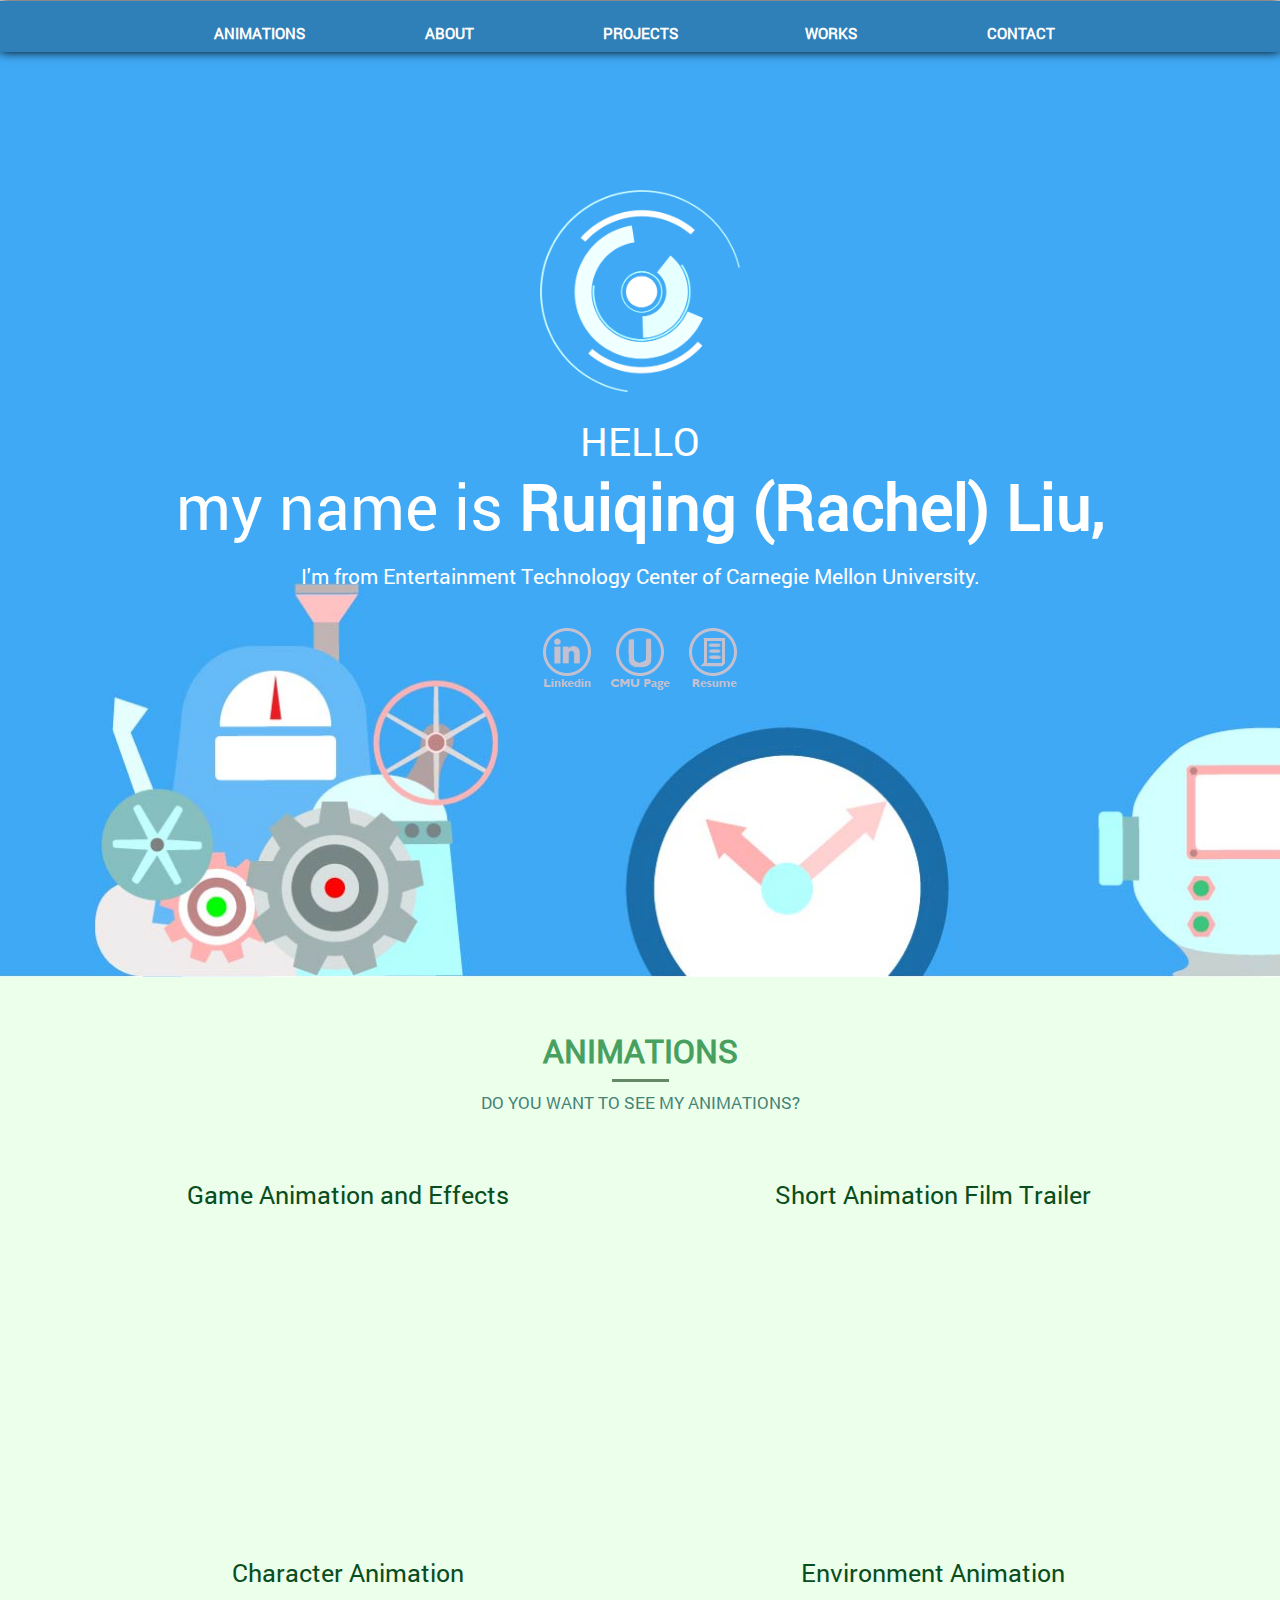
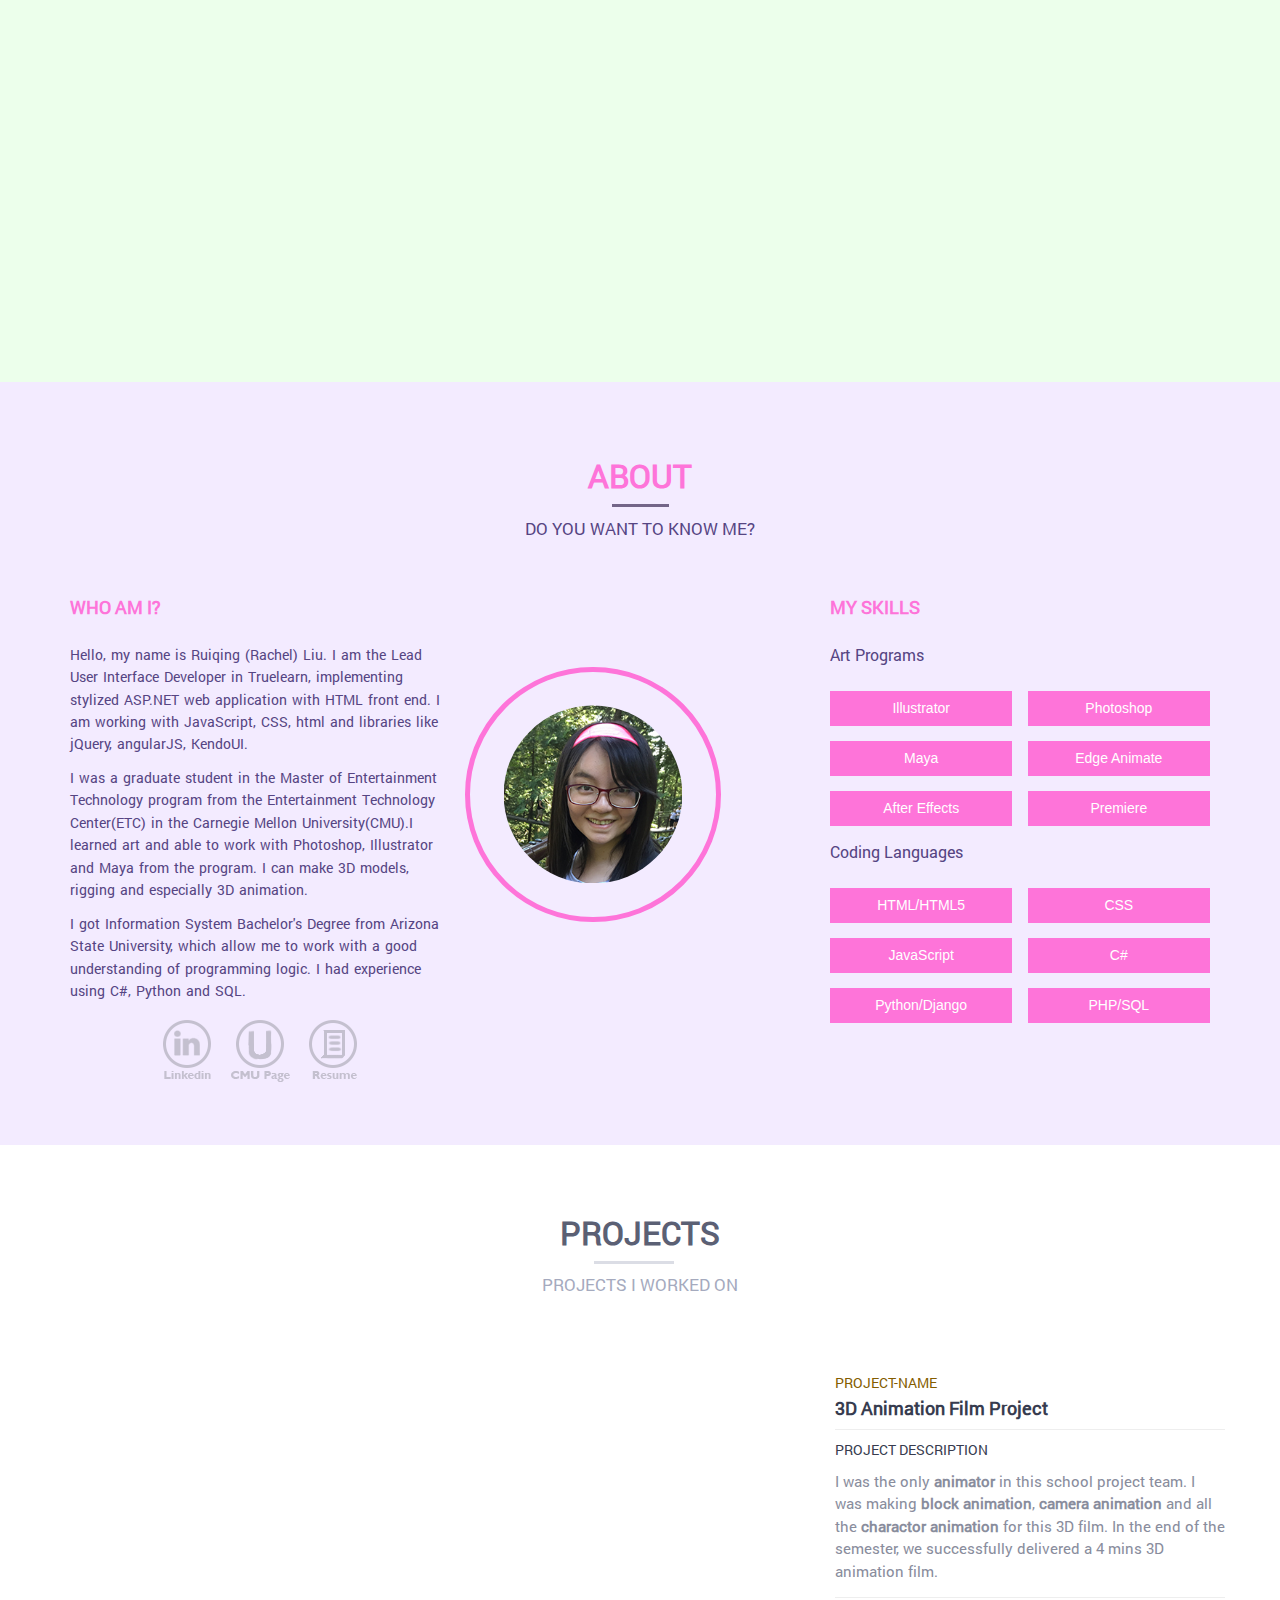
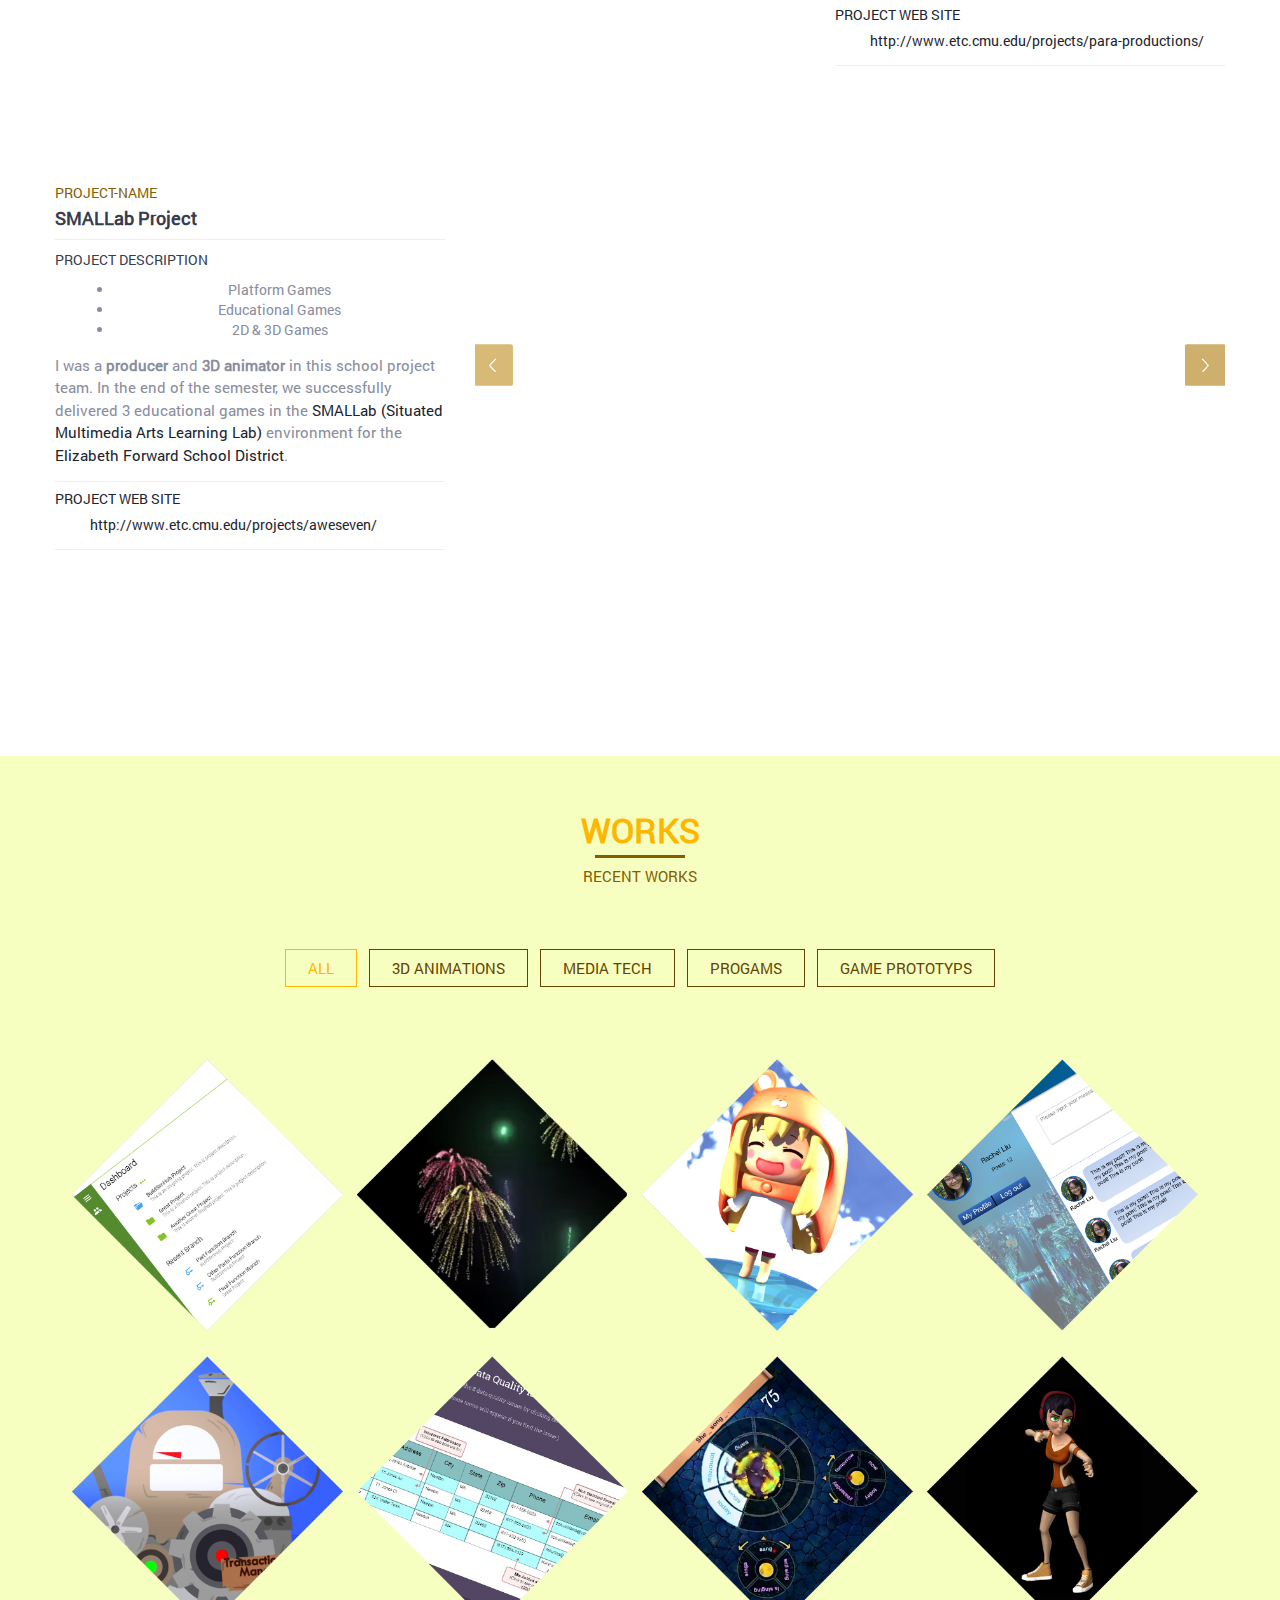
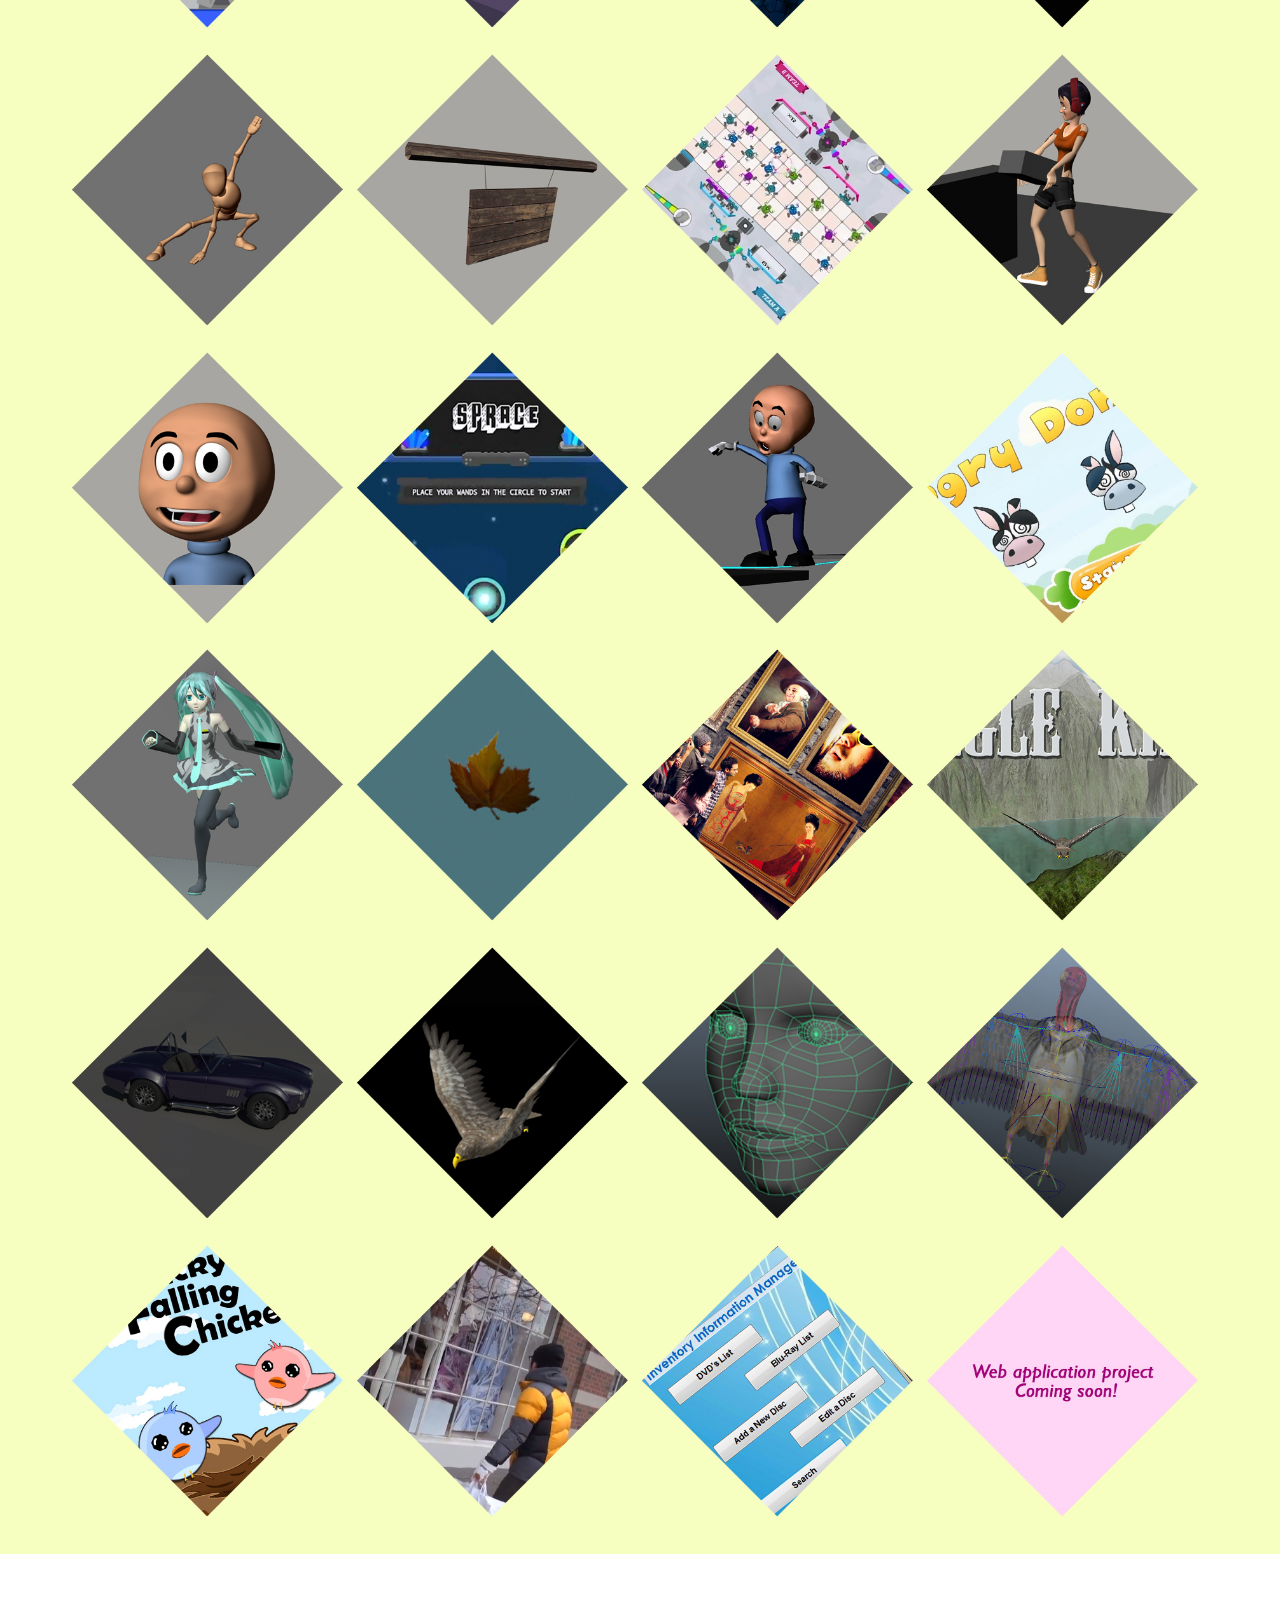
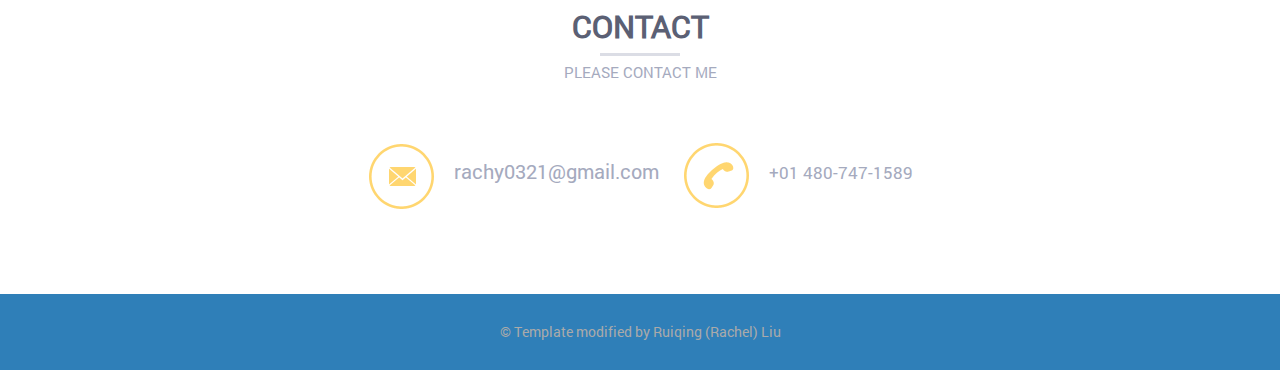
==== commit 4f2c5595: "name" ====
--- a/CMUportfolio.html
+++ b/CMUportfolio.html
@@ -722,8 +722,8 @@
                                 <img src="./images/Model2.gif" class="img-responsive" alt="" />
                                 <img src="./images/Model3.png" class="img-responsive" alt="" />
                                 <img src="./images/Model4.png" class="img-responsive" alt="" />
-                                <img src="./images/Model5.jpg" class="img-responsive" alt="" />
-                                <img src="./images/Model6.jpg" class="img-responsive" alt="" />
+                                <img src="./images/Model5.JPG" class="img-responsive" alt="" />
+                                <img src="./images/Model6.JPG" class="img-responsive" alt="" />
                                 
                             </div>
                         </div>
@@ -786,9 +786,9 @@
                             <div class="image-top">
                                 <h3>Pitney Bowes Entity Resolution Video Project</h3>
                                 <p>This is a project from summer internship 2015 for Pirney Bowes. I made a 2D animation video to explain Pitney Bowes solution for banks. Following are the art assets I drew for the video use.</p>
-                                <img src="./images/2D.jpg" class="img-responsive" alt="" />
+                                <img src="./images/2D.JPG" class="img-responsive" alt="" />
                                 <p>This is one shot from the video.</p>
-                                <img src="./images/2D1.jpg" class="img-responsive" alt="" />
+                                <img src="./images/2D1.JPG" class="img-responsive" alt="" />
                                 <p>I did all the animation and video editing. Please contect me to watch the video.</p>
                                 
                             </div>
@@ -818,11 +818,11 @@
                             <div class="image-top">
                                 <h3>C# Program: DVD Management System</h3>
                                 <p>This is a C# program I made. It is a DVD Management system that you can view, add, edit, search and sort DVD and BluRay records. (Please contect me for program demo.)</p>
-                                <img src="./images/DVD1.jpg" class="img-responsive" alt="" />
-                                <img src="./images/DVD2.jpg" class="img-responsive" alt="" />
-                                <img src="./images/DVD3.jpg" class="img-responsive" alt="" />
-                                <img src="./images/DVD4.jpg" class="img-responsive" alt="" />
-                                <img src="./images/DVD5.jpg" class="img-responsive" alt="" />
+                                <img src="./images/DVD1.JPG" class="img-responsive" alt="" />
+                                <img src="./images/DVD2.JPG" class="img-responsive" alt="" />
+                                <img src="./images/DVD3.JPG" class="img-responsive" alt="" />
+                                <img src="./images/DVD4.JPG" class="img-responsive" alt="" />
+                                <img src="./images/DVD5.JPG" class="img-responsive" alt="" />
                                 
                             </div>
                         </div>
